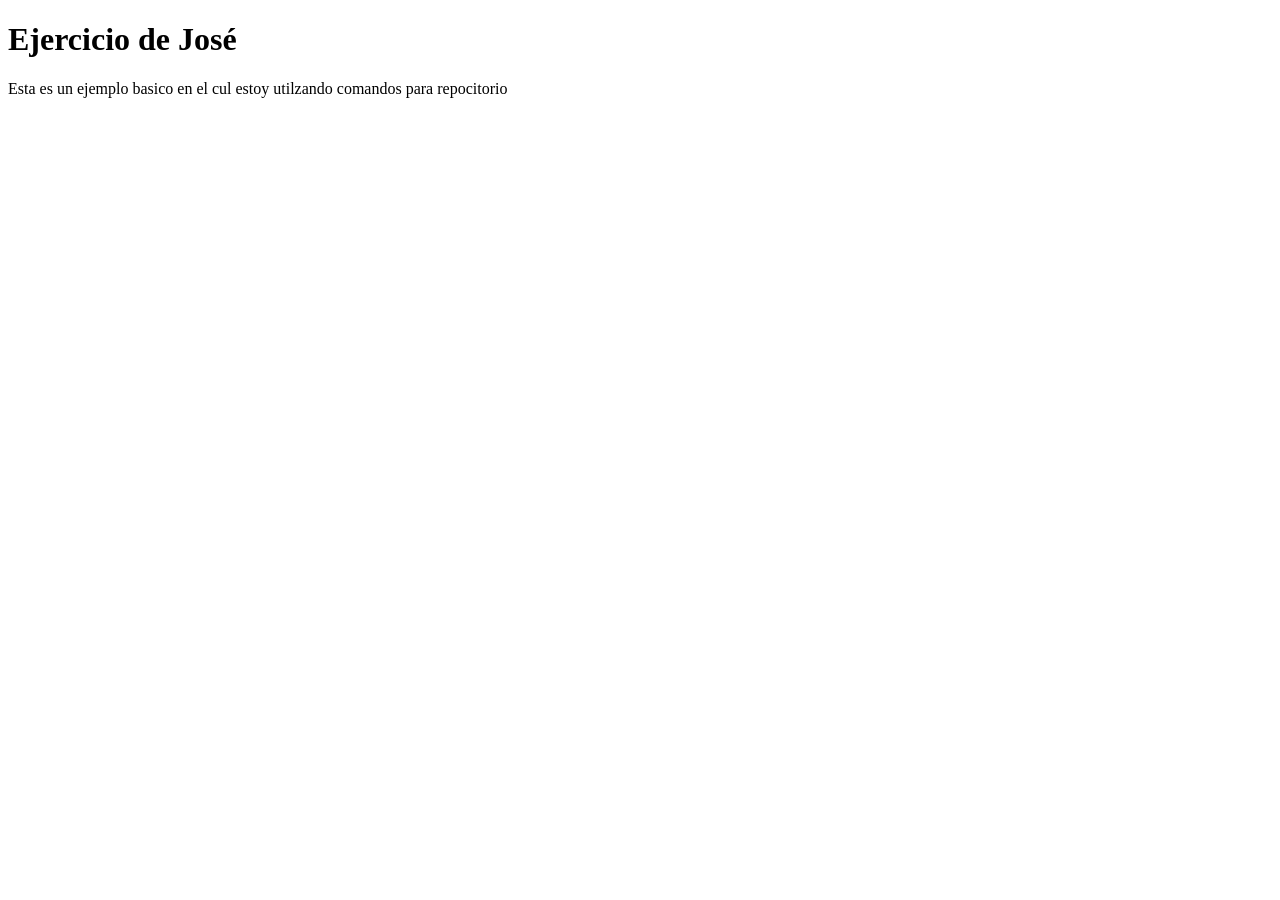
==== index.html @ 8839a713 "Mi primer repositorio del archivo index" ====
<!DOCTYPE html>
<html lang="en">
<head>
    <meta charset="UTF-8">
    <meta name="viewport" content="width=device-width, initial-scale=1.0">
    <title>Document</title>
    <h1>Ejercicio de José</h1>
</head>
<body>
    Esta es un ejemplo basico en el cul estoy utilzando comandos para repocitorio
</body>
</html>
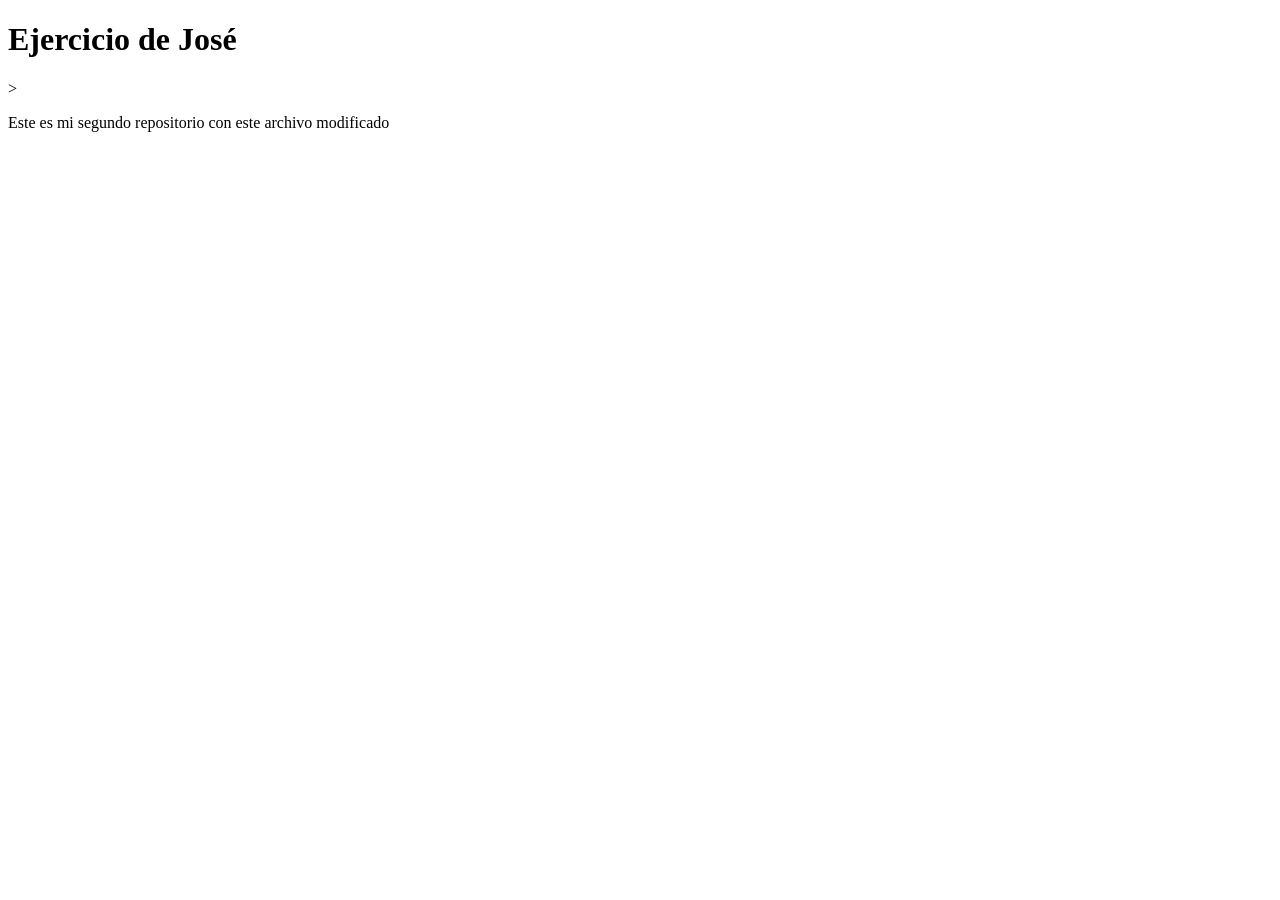
==== commit ccbb16c6: "cambio archivo index" ====
--- a/index.html
+++ b/index.html
@@ -3,10 +3,10 @@
 <head>
     <meta charset="UTF-8">
     <meta name="viewport" content="width=device-width, initial-scale=1.0">
-    <title>Document</title>
+    <title>Ejemplo página web básica</title>
     <h1>Ejercicio de José</h1>
 </head>
 <body>
-    Esta es un ejemplo basico en el cul estoy utilzando comandos para repocitorio
-</body>
+    <!--En eta parte se coloca todo lo que va a contener la página web-->>
+    <p>Este es mi segundo repositorio con este archivo modificado
 </html>
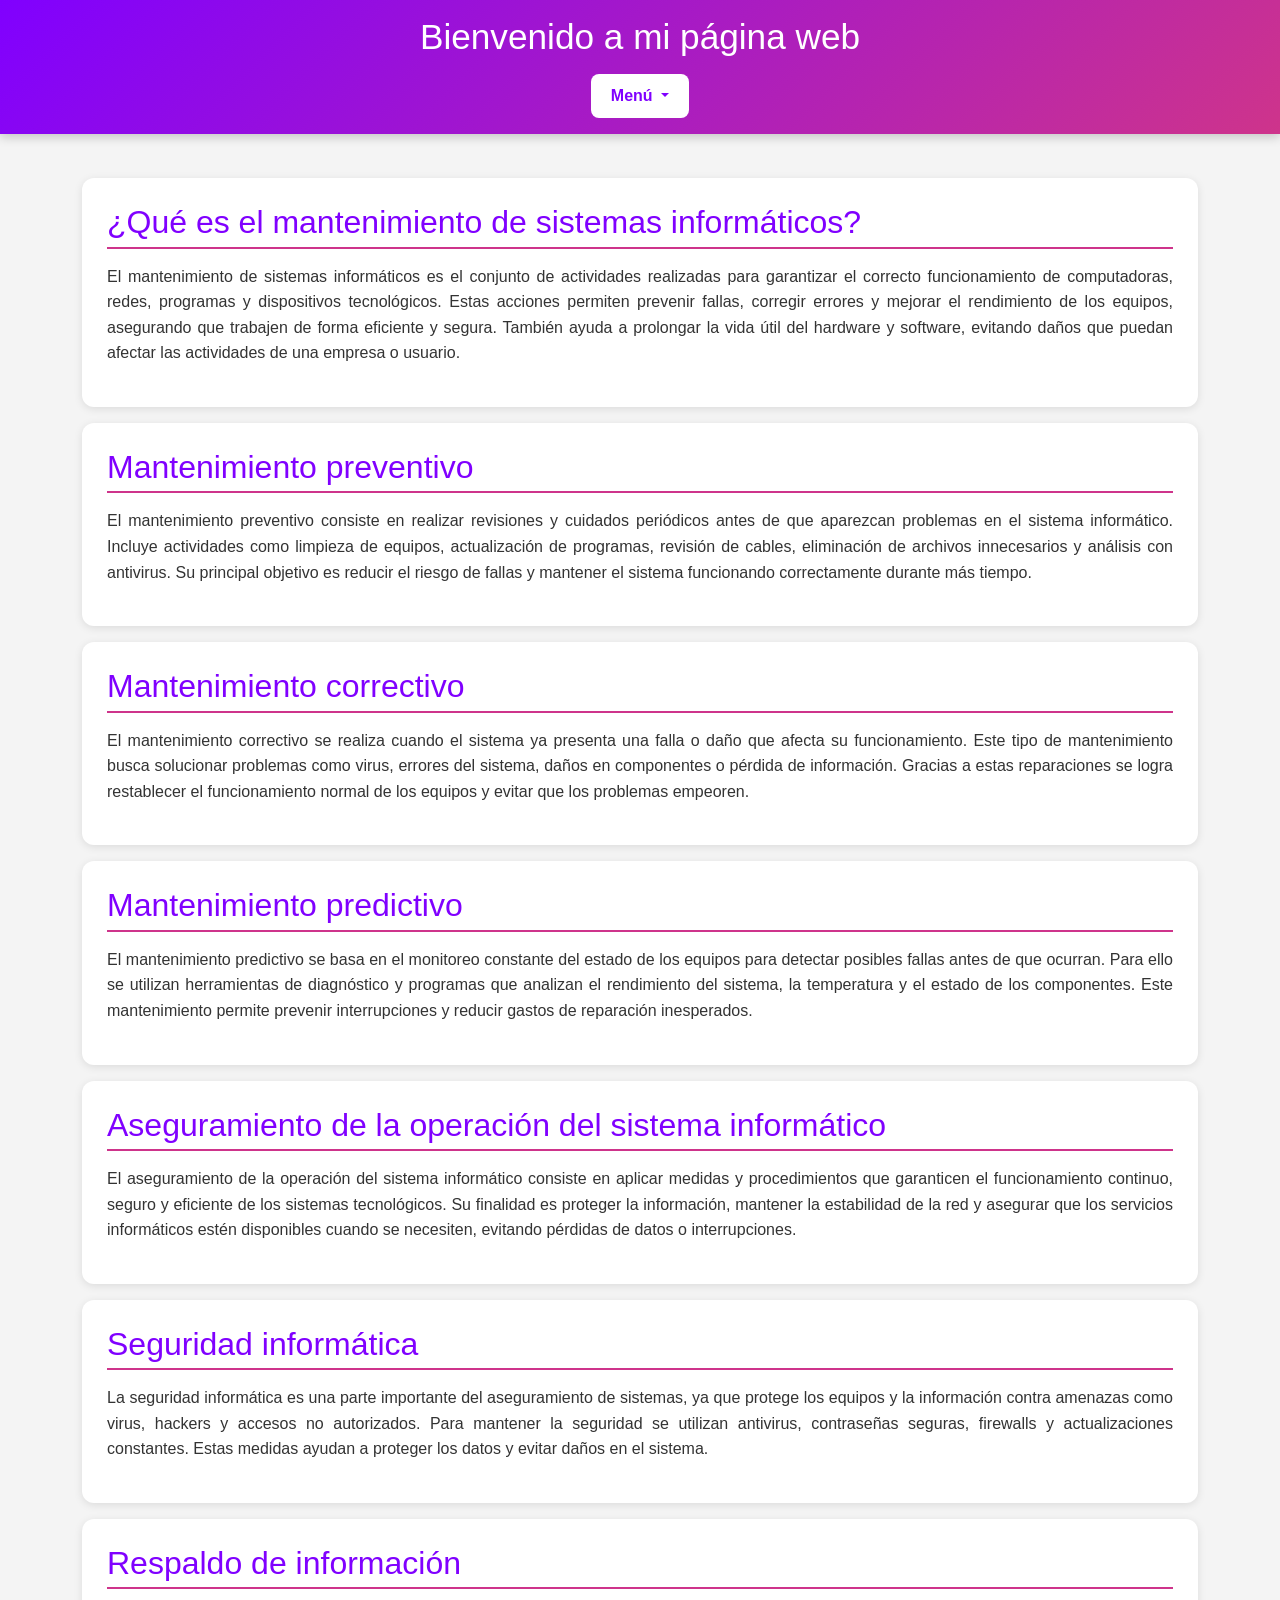
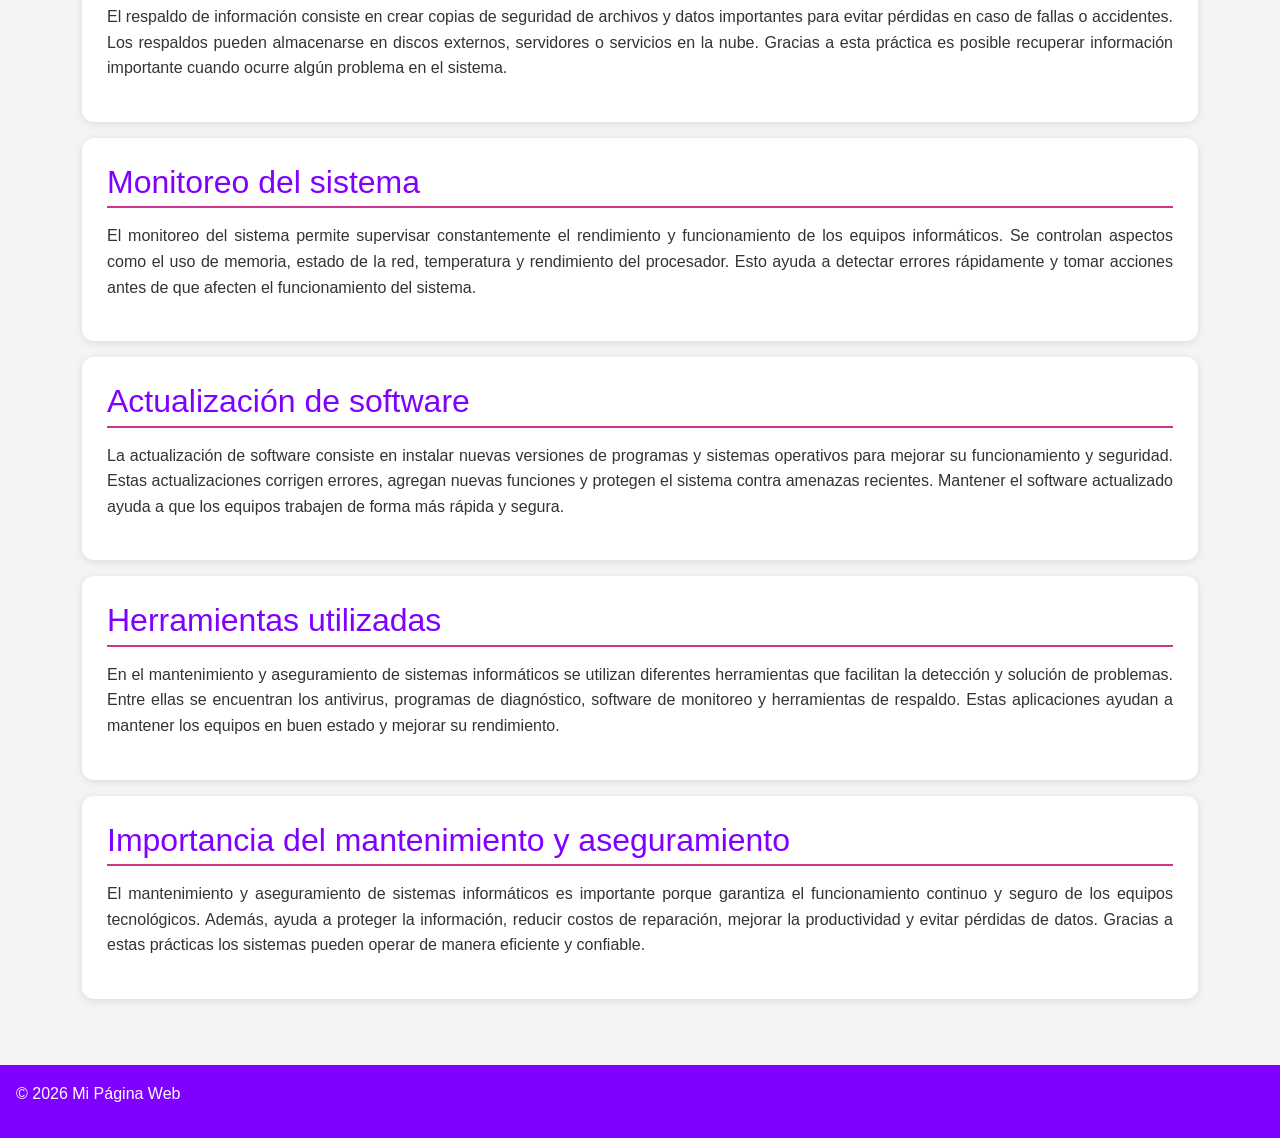
==== commit 3a048f27: "Actualizar" ====
--- a/index.html
+++ b/index.html
@@ -1,12 +1,302 @@
 <!DOCTYPE html>
-<html lang="en">
+<html lang="es">
+
+<!-- =========================
+     1. CONFIGURACIÓN (HEAD)
+========================= -->
 <head>
+
     <meta charset="UTF-8">
-    <meta name="viewport" content="width=device-width, initial-scale=1.0">
-    <title>Ejemplo página web básica</title>
-    <h1>Ejercicio de José</h1>
+
+    <meta name="viewport"
+          content="width=device-width, initial-scale=1.0">
+
+    <title>Mi Página Sencilla</title>
+
+    <!-- Bootstrap CSS -->
+    <link href="https://cdn.jsdelivr.net/npm/bootstrap@5.3.8/dist/css/bootstrap.min.css"
+          rel="stylesheet">
+
+    <!-- CSS propio -->
+    <link rel="stylesheet" href="style.css">
+
 </head>
+
+<!-- =========================
+     2. CUERPO DE LA PÁGINA
+========================= -->
 <body>
-    <!--En eta parte se coloca todo lo que va a contener la página web-->>
-    <p>Este es mi segundo repositorio con este archivo modificado
+
+    <!-- =========================
+         3. ENCABEZADO
+    ========================= -->
+    <header class="text-center p-3">
+
+        <h1>Bienvenido a mi página web</h1>
+
+        <!-- =========================
+             4. MENÚ (DROPDOWN)
+        ========================= -->
+        <div class="dropdown mt-3">
+            <button class="btn btn-secondary dropdown-toggle"
+                    type="button"
+                    data-bs-toggle="dropdown">
+                Menú
+            </button>
+
+            <ul class="dropdown-menu">
+                <li>
+                    <a class="dropdown-item" href="#que-es">
+                        ¿Qué es el mantenimiento de sistemas informáticos?
+                    </a>
+                </li>
+
+                <li>
+                    <a class="dropdown-item" href="#mantenimiento-preventivo">
+                        Mantenimiento preventivo
+                    </a>
+                </li>
+
+                <li>
+                    <a class="dropdown-item" href="#mantenimiento-correctivo">
+                        Mantenimiento correctivo
+                    </a>
+                </li>
+
+                <li>
+                    <a class="dropdown-item" href="#mantenimiento-predictivo">
+                        Mantenimiento predictivo
+                    </a>
+                </li>
+
+                <li>
+                    <a class="dropdown-item" href="#aseguramiento">
+                        Aseguramiento de la operación del sistema informático
+                    </a>
+                </li>
+
+                <li>
+                    <a class="dropdown-item" href="#seguridad">
+                        Seguridad informática
+                    </a>
+                </li>
+
+                <li>
+                    <a class="dropdown-item" href="#respaldo">
+                        Respaldo de información
+                    </a>
+                </li>
+
+                <li>
+                    <a class="dropdown-item" href="#monitoreo">
+                        Monitoreo del sistema
+                    </a>
+                </li>
+
+                <li>
+                    <a class="dropdown-item" href="#actualizacion">
+                        Actualización de software
+                    </a>
+                </li>
+
+                <li>
+                    <a class="dropdown-item" href="#herramientas">
+                        Herramientas utilizadas
+                    </a>
+                </li>
+
+                <li>
+                    <a class="dropdown-item" href="#importancia">
+                        Importancia del mantenimiento y aseguramiento
+                    </a>
+                </li>
+            </ul>
+
+        </div>
+
+    </header>
+
+    <!-- =========================
+         5. CONTENIDO PRINCIPAL
+    ========================= -->
+    <main class="container mt-4">
+
+        <!-- =========================
+             ¿QUÉ ES?
+        ========================= -->
+        <section id="que-es" class="mb-3">
+            <h2>¿Qué es el mantenimiento de sistemas informáticos?</h2>
+
+            <p>
+                El mantenimiento de sistemas informáticos es el conjunto de actividades 
+                realizadas para garantizar el correcto funcionamiento de computadoras,
+                redes, programas y dispositivos tecnológicos. Estas acciones permiten 
+                prevenir fallas, corregir errores y mejorar el rendimiento de los equipos, 
+                asegurando que trabajen de forma eficiente y segura. También ayuda a 
+                prolongar la vida útil del hardware y software, evitando daños que puedan 
+                afectar las actividades de una empresa o usuario.
+            </p>
+        </section>
+
+        <!-- =========================
+             MANTENIMIENTO PREVENTIVO
+        ========================= -->
+        <section id="mantenimiento-preventivo" class="mb-3">
+            <h2>Mantenimiento preventivo</h2>
+
+            <p>
+                El mantenimiento preventivo consiste en realizar revisiones 
+                y cuidados periódicos antes de que aparezcan problemas en el sistema informático. 
+                Incluye actividades como limpieza de equipos, actualización de programas, revisión 
+                de cables, eliminación de archivos innecesarios y análisis con antivirus. Su principal 
+                objetivo es reducir el riesgo de fallas y mantener el sistema funcionando correctamente 
+                durante más tiempo.
+            </p>
+        </section>
+
+        <!-- =========================
+             MANTENIMIENTO CORRECTIVO
+        ========================= -->
+        <section id="mantenimiento-correctivo" class="mb-3">
+            <h2>Mantenimiento correctivo</h2>
+
+            <p>
+                El mantenimiento correctivo se realiza cuando el sistema ya presenta 
+                una falla o daño que afecta su funcionamiento. Este tipo de mantenimiento busca solucionar 
+                problemas como virus, errores del sistema, daños en componentes o pérdida de información. 
+                Gracias a estas reparaciones se logra restablecer el funcionamiento normal de los equipos 
+                y evitar que los problemas empeoren.
+            </p>
+        </section>
+
+        <!-- =========================
+             MANTENIMIENTO PREDICTIVO
+        ========================= -->
+        <section id="mantenimiento-predictivo" class="mb-3">
+            <h2>Mantenimiento predictivo</h2>
+
+            <p>
+                El mantenimiento predictivo se basa en el monitoreo constante del estado 
+                de los equipos para detectar posibles fallas antes de que ocurran. Para ello se utilizan 
+                herramientas de diagnóstico y programas que analizan el rendimiento del sistema, la temperatura 
+                y el estado de los componentes. Este mantenimiento permite prevenir interrupciones y reducir 
+                gastos de reparación inesperados.
+            </p>
+        </section>
+
+        <!-- =========================
+             ASEGURAMIENTO DEL SISTEMA
+        ========================= -->
+        <section id="aseguramiento" class="mb-3">
+            <h2>Aseguramiento de la operación del sistema informático</h2>
+
+            <p>
+                El aseguramiento de la operación del sistema informático consiste en aplicar 
+                medidas y procedimientos que garanticen el funcionamiento continuo, seguro y eficiente de los 
+                sistemas tecnológicos. Su finalidad es proteger la información, mantener la estabilidad de 
+                la red y asegurar que los servicios informáticos estén disponibles cuando se necesiten, 
+                evitando pérdidas de datos o interrupciones.
+            </p>
+        </section>
+
+        <!-- =========================
+             SEGURIDAD INFORMÁTICA
+        ========================= -->
+        <section id="seguridad" class="mb-3">
+            <h2>Seguridad informática</h2>
+
+            <p>
+                La seguridad informática es una parte importante del aseguramiento de sistemas, 
+                ya que protege los equipos y la información contra amenazas como virus, hackers y accesos no 
+                autorizados. Para mantener la seguridad se utilizan antivirus, contraseñas seguras, firewalls 
+                y actualizaciones constantes. Estas medidas ayudan a proteger los datos y evitar daños en el 
+                sistema.
+            </p>
+        </section>
+
+        <!-- =========================
+             RESPALDO DE INFORMACIÓN
+        ========================= -->
+        <section id="respaldo" class="mb-3">
+            <h2>Respaldo de información</h2>
+
+            <p>
+                El respaldo de información consiste en crear copias de seguridad de archivos 
+                y datos importantes para evitar pérdidas en caso de fallas o accidentes. Los respaldos pueden 
+                almacenarse en discos externos, servidores o servicios en la nube. Gracias a esta práctica es 
+                posible recuperar información importante cuando ocurre algún problema en el sistema.
+            </p>
+        </section>
+
+        <!-- =========================
+             MONITOREO DEL SISTEMA
+        ========================= -->
+        <section id="monitoreo" class="mb-3">
+            <h2>Monitoreo del sistema</h2>
+
+            <p>
+                El monitoreo del sistema permite supervisar constantemente el rendimiento y 
+                funcionamiento de los equipos informáticos. Se controlan aspectos como el uso de memoria, 
+                estado de la red, temperatura y rendimiento del procesador. Esto ayuda a detectar errores 
+                rápidamente y tomar acciones antes de que afecten el funcionamiento del sistema.
+            </p>
+        </section>
+
+        <!-- =========================
+             ACTUALIZACIÓN DE SOFTWARE
+        ========================= -->
+        <section id="actualizacion" class="mb-3">
+            <h2>Actualización de software</h2>
+
+            <p>
+                La actualización de software consiste en instalar nuevas versiones de programas 
+                y sistemas operativos para mejorar su funcionamiento y seguridad. Estas actualizaciones corrigen 
+                errores, agregan nuevas funciones y protegen el sistema contra amenazas recientes. Mantener el 
+                software actualizado ayuda a que los equipos trabajen de forma más rápida y segura.
+            </p>
+        </section>
+
+        <!-- =========================
+             HERRAMIENTAS UTILIZADAS
+        ========================= -->
+        <section id="herramientas" class="mb-3">
+            <h2>Herramientas utilizadas</h2>
+
+            <p>
+                En el mantenimiento y aseguramiento de sistemas informáticos se utilizan diferentes 
+                herramientas que facilitan la detección y solución de problemas. Entre ellas se encuentran los antivirus, 
+                programas de diagnóstico, software de monitoreo y herramientas de respaldo. Estas aplicaciones ayudan a 
+                mantener los equipos en buen estado y mejorar su rendimiento.
+            </p>
+        </section>
+
+        <!-- =========================
+             IMPORTANCIA
+        ========================= -->
+        <section id="importancia" class="mb-3">
+            <h2>Importancia del mantenimiento y aseguramiento</h2>
+
+            <p>
+                El mantenimiento y aseguramiento de sistemas informáticos es importante porque garantiza 
+                el funcionamiento continuo y seguro de los equipos tecnológicos. Además, ayuda a proteger la información, 
+                reducir costos de reparación, mejorar la productividad y evitar pérdidas de datos. Gracias a estas prácticas 
+                los sistemas pueden operar de manera eficiente y confiable.
+            </p>
+        </section>
+
+    </main>
+
+    <!-- =========================
+         6. PIE DE PÁGINA
+    ========================= -->
+    <footer class="text-center p-3">
+        <p>&copy; 2026 Mi Página Web</p>
+    </footer>
+
+    <!-- =========================
+         7. SCRIPTS (BOOTSTRAP)
+    ========================= -->
+    <script src="https://cdn.jsdelivr.net/npm/bootstrap@5.3.8/dist/js/bootstrap.bundle.min.js"></script>
+
+</body>
 </html>
--- a/style.css
+++ b/style.css
@@ -0,0 +1,320 @@
+/* =========================
+   1. RESET GENERAL
+========================= */
+
+/* El * significa:
+   "esto se aplicará a TODA la página" */
+* {
+
+    /* margin es el espacio por fuera de las cosas
+       0 significa quitar todos los espacios */
+    margin: 0;
+
+    /* padding es el espacio por dentro
+       0 quita todos los espacios internos */
+    padding: 0;
+
+    /* box-sizing ayuda a que los tamaños
+       no se desordenen */
+    box-sizing: border-box;
+}
+
+/* =========================
+   2. ESTILOS DEL BODY
+========================= */
+
+/* body significa:
+   "todo el cuerpo de la página" */
+body {
+
+    /* font-family cambia el tipo de letra
+       Arial es la letra principal
+       sans-serif es una letra de respaldo */
+    font-family: Arial, sans-serif;
+
+    /* background-color cambia el color del fondo */
+    background-color: #f4f4f4;
+
+    /* color cambia el color del texto */
+    color: #333;
+
+    /* line-height separa las líneas del texto
+       para que sea más fácil leer */
+    line-height: 1.6;
+}
+
+/* =========================
+   3. ENCABEZADO
+========================= */
+
+/* header es la parte de arriba
+   de la página */
+header {
+
+    /* background agrega un fondo */
+
+    /* linear-gradient crea un fondo
+       con mezcla de colores */
+
+    /* 135deg indica la dirección
+       del degradado */
+
+    background: linear-gradient(135deg, #8000ff, #ce348b);
+
+    /* color cambia el texto a blanco */
+    color: white;
+
+    /* padding agrega espacio por dentro
+
+       30px = arriba y abajo
+       20px = izquierda y derecha */
+    padding: 30px 20px;
+
+    /* box-shadow agrega sombra */
+    box-shadow: 0 3px 10px rgba(0, 0, 0, 0.2);
+}
+
+/* Título principal */
+
+/* header h1 significa:
+   "el título principal del header" */
+header h1 {
+
+    /* font-size cambia el tamaño de letra */
+    font-size: 2.2rem;
+
+    /* margin-bottom agrega espacio abajo */
+    margin-bottom: 15px;
+}
+
+/* =========================
+   MENÚ FIJO
+========================= */
+
+header {
+
+    /* sticky hace que el menú
+       quede pegado arriba */
+    position: sticky;
+
+    /* top: 0 significa:
+       quedarse hasta arriba */
+    top: 0;
+
+    /* z-index hace que el menú
+       quede encima de otras cosas */
+    z-index: 1000;
+}
+
+/* =========================
+   4. BOTÓN DEL MENÚ
+========================= */
+
+/* .dropdown button significa:
+   "los botones dentro del menú" */
+.dropdown button {
+
+    /* Fondo blanco */
+    background-color: white;
+
+    /* Texto morado */
+    color: #8000ff;
+
+    /* none significa quitar el borde */
+    border: none;
+
+    /* bold pone el texto grueso */
+    font-weight: bold;
+
+    /* Espacio dentro del botón */
+    padding: 10px 20px;
+
+    /* border-radius redondea esquinas */
+    border-radius: 8px;
+
+    /* transition hace cambios suaves */
+    transition: 0.3s;
+}
+
+/* Hover significa:
+   "cuando el mouse pasa encima" */
+.dropdown button:hover {
+
+    /* Cambia el color del fondo */
+    background-color: #e6d4ff;
+
+    /* Cambia color del texto */
+    color: #5c00b3;
+}
+
+/* =========================
+   5. MENÚ DESPLEGABLE
+========================= */
+
+/* dropdown-menu es el menú
+   que se despliega */
+.dropdown-menu {
+
+    /* Esquinas redondeadas */
+    border-radius: 10px;
+
+    /* Sin borde */
+    border: none;
+
+    /* Sombra */
+    box-shadow: 0 5px 15px rgba(0,0,0,0.15);
+
+    /* Altura máxima */
+    max-height: 300px;
+
+    /* Si hay demasiado contenido
+       aparecerá scroll */
+    overflow-y: auto;
+}
+
+/* Opciones del menú */
+.dropdown-item {
+
+    /* Animación suave */
+    transition: 0.2s;
+}
+
+/* Cuando el mouse pasa encima */
+.dropdown-item:hover {
+
+    /* Fondo morado */
+    background-color: #8000ff;
+
+    /* Texto blanco */
+    color: white;
+}
+
+/* =========================
+   6. CONTENIDO PRINCIPAL
+========================= */
+
+/* main es el contenido principal */
+main {
+
+    /* Espacio arriba */
+    padding-top: 20px;
+
+    /* Espacio abajo */
+    padding-bottom: 20px;
+}
+
+/* =========================
+   7. SECCIONES
+========================= */
+
+/* section son las cajas
+   donde va la información */
+section {
+
+    /* Fondo blanco */
+    background-color: white;
+
+    /* Espacio interno */
+    padding: 25px;
+
+    /* Esquinas redondeadas */
+    border-radius: 12px;
+
+    /* Espacio entre secciones */
+    margin-bottom: 20px;
+
+    /* Sombra */
+    box-shadow: 0 2px 8px rgba(0,0,0,0.1);
+
+    /* Movimiento suave */
+    transition: transform 0.2s;
+}
+
+/* Efecto al pasar el mouse */
+section:hover {
+
+    /* Mueve la caja un poco arriba */
+    transform: translateY(-3px);
+}
+
+/* =========================
+   8. TÍTULOS
+========================= */
+
+/* h2 son subtítulos */
+h2 {
+
+    /* Texto morado */
+    color: #8000ff;
+
+    /* Espacio abajo */
+    margin-bottom: 15px;
+
+    /* Línea debajo del título */
+    border-bottom: 2px solid #ce348b;
+
+    /* Espacio debajo del texto */
+    padding-bottom: 5px;
+}
+
+/* =========================
+   9. PÁRRAFOS
+========================= */
+
+/* p significa párrafo */
+p {
+
+    /* justify acomoda el texto
+       parejo en ambos lados */
+    text-align: justify;
+
+    /* Tamaño del texto */
+    font-size: 1rem;
+}
+
+/* =========================
+   10. PIE DE PÁGINA
+========================= */
+
+/* footer es la parte de abajo */
+footer {
+
+    /* Fondo morado */
+    background-color: #8000ff;
+
+    /* Texto blanco */
+    color: white;
+
+    /* Espacio arriba */
+    margin-top: 30px;
+
+    /* Texto un poco más pequeño */
+    font-size: 0.9rem;
+}
+
+/* =========================
+   11. RESPONSIVE (CELULAR)
+========================= */
+
+/* @media sirve para adaptar
+   la página a celulares */
+@media (max-width: 768px) {
+
+    /* El título se hace más pequeño */
+    header h1 {
+
+        font-size: 1.5rem;
+    }
+
+    /* Menos espacio en secciones */
+    section {
+
+        padding: 18px;
+    }
+
+    /* El botón ocupa todo el ancho */
+    .dropdown button {
+
+        width: 100%;
+    }
+}
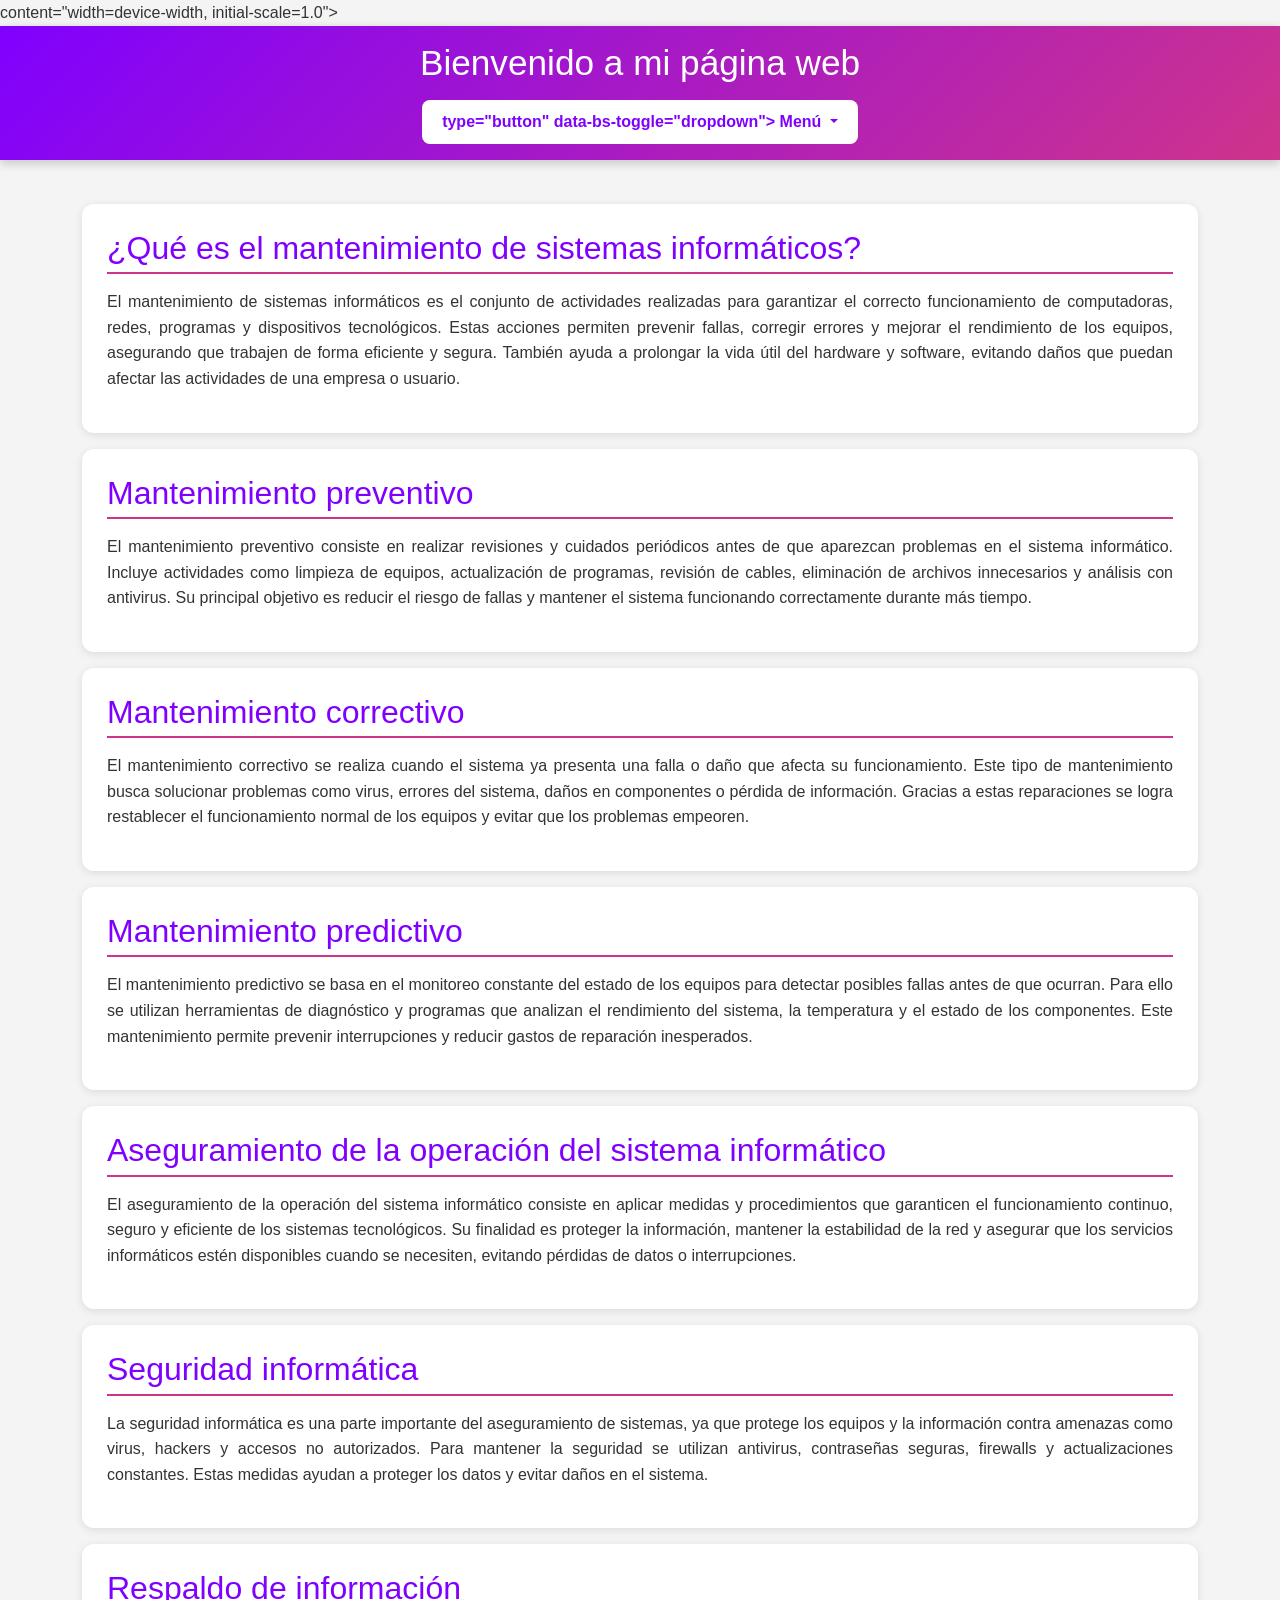
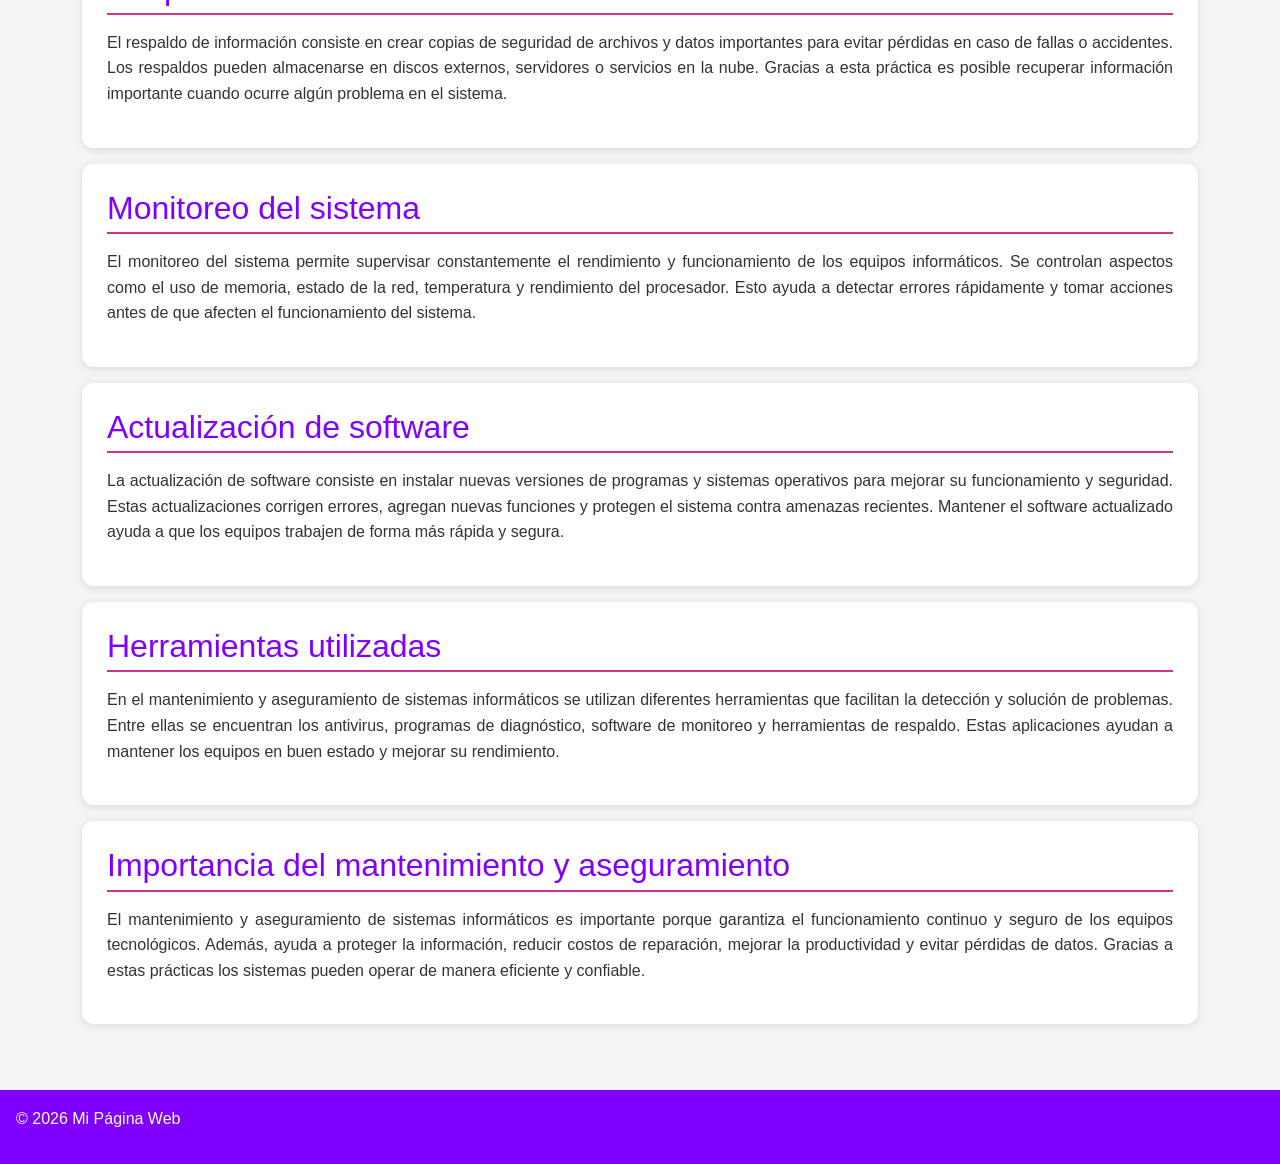
==== commit ad51132d: "Tercer intento" ====
--- a/index.html
+++ b/index.html
@@ -1,132 +1,253 @@
+<!-- <!DOCTYPE html> le dice al navegador
+     que este archivo es una página HTML -->
 <!DOCTYPE html>
+
+<!-- html es el inicio de toda la página -->
+
+<!-- lang="es" significa que el idioma
+     de la página es español -->
 <html lang="es">
 
 <!-- =========================
      1. CONFIGURACIÓN (HEAD)
 ========================= -->
+
+<!-- head contiene configuraciones
+     invisibles de la página -->
 <head>
 
+    <!-- meta sirve para dar información
+         importante al navegador -->
     <meta charset="UTF-8">
 
+    <!-- charset="UTF-8" permite usar:
+         tildes, ñ y símbolos especiales -->
+
+    <!-- viewport ayuda a que la página
+         se adapte a celulares -->
     <meta name="viewport"
+
+          <!-- width=device-width hace que
+               la página use el ancho del dispositivo -->
+
+          <!-- initial-scale=1.0 controla
+               el tamaño inicial -->
           content="width=device-width, initial-scale=1.0">
 
+    <!-- title es el nombre que aparece
+         en la pestaña del navegador -->
     <title>Mi Página Sencilla</title>
 
     <!-- Bootstrap CSS -->
+
+    <!-- link conecta archivos externos -->
+
+    <!-- href contiene el enlace del archivo -->
+
+    <!-- rel="stylesheet" significa
+         que el archivo es de estilos CSS -->
+
+    <!-- Bootstrap es una librería
+         que ayuda a crear páginas bonitas -->
     <link href="https://cdn.jsdelivr.net/npm/bootstrap@5.3.8/dist/css/bootstrap.min.css"
           rel="stylesheet">
 
     <!-- CSS propio -->
+
+    <!-- Este link conecta tu archivo CSS
+         llamado style.css -->
     <link rel="stylesheet" href="style.css">
 
+<!-- Fin del head -->
 </head>
 
 <!-- =========================
      2. CUERPO DE LA PÁGINA
 ========================= -->
+
+<!-- body contiene TODO lo visible
+     de la página -->
 <body>
 
     <!-- =========================
          3. ENCABEZADO
     ========================= -->
+
+    <!-- header es la parte de arriba
+         de la página -->
     <header class="text-center p-3">
 
+        <!-- class agrega estilos -->
+
+        <!-- text-center centra el texto -->
+
+        <!-- p-3 agrega espacio interno -->
+
+        <!-- h1 es el título principal -->
         <h1>Bienvenido a mi página web</h1>
 
         <!-- =========================
              4. MENÚ (DROPDOWN)
         ========================= -->
+
+        <!-- div sirve para crear cajas
+             o dividir contenido -->
         <div class="dropdown mt-3">
+
+            <!-- dropdown crea un menú desplegable -->
+
+            <!-- mt-3 agrega espacio arriba -->
+
+            <!-- button crea un botón -->
             <button class="btn btn-secondary dropdown-toggle"
+
+                    <!-- btn crea estilo de botón -->
+
+                    <!-- btn-secondary agrega color -->
+
+                    <!-- dropdown-toggle activa
+                         el menú desplegable -->
                     type="button"
+
+                    <!-- type="button" indica
+                         que es un botón -->
+
+                    <!-- data-bs-toggle="dropdown"
+                         activa el menú desplegable
+                         de Bootstrap -->
                     data-bs-toggle="dropdown">
+
+                <!-- Texto visible del botón -->
                 Menú
             </button>
 
+            <!-- ul significa lista -->
             <ul class="dropdown-menu">
-                <li>
+
+                <!-- li significa elemento
+                     de la lista -->
+                <li>
+
+                    <!-- a crea enlaces -->
+
+                    <!-- dropdown-item da estilo
+                         a cada opción -->
+
+                    <!-- href="#que-es"
+                         lleva a la sección
+                         llamada que-es -->
                     <a class="dropdown-item" href="#que-es">
+
                         ¿Qué es el mantenimiento de sistemas informáticos?
                     </a>
                 </li>
 
                 <li>
                     <a class="dropdown-item" href="#mantenimiento-preventivo">
+
                         Mantenimiento preventivo
                     </a>
                 </li>
 
                 <li>
                     <a class="dropdown-item" href="#mantenimiento-correctivo">
+
                         Mantenimiento correctivo
                     </a>
                 </li>
 
                 <li>
                     <a class="dropdown-item" href="#mantenimiento-predictivo">
+
                         Mantenimiento predictivo
                     </a>
                 </li>
 
                 <li>
                     <a class="dropdown-item" href="#aseguramiento">
+
                         Aseguramiento de la operación del sistema informático
                     </a>
                 </li>
 
                 <li>
                     <a class="dropdown-item" href="#seguridad">
+
                         Seguridad informática
                     </a>
                 </li>
 
                 <li>
                     <a class="dropdown-item" href="#respaldo">
+
                         Respaldo de información
                     </a>
                 </li>
 
                 <li>
                     <a class="dropdown-item" href="#monitoreo">
+
                         Monitoreo del sistema
                     </a>
                 </li>
 
                 <li>
                     <a class="dropdown-item" href="#actualizacion">
+
                         Actualización de software
                     </a>
                 </li>
 
                 <li>
                     <a class="dropdown-item" href="#herramientas">
+
                         Herramientas utilizadas
                     </a>
                 </li>
 
                 <li>
                     <a class="dropdown-item" href="#importancia">
+
                         Importancia del mantenimiento y aseguramiento
                     </a>
                 </li>
+
+            <!-- Fin de la lista -->
             </ul>
 
+        <!-- Fin del menú -->
         </div>
 
+    <!-- Fin del encabezado -->
     </header>
 
     <!-- =========================
          5. CONTENIDO PRINCIPAL
     ========================= -->
+
+    <!-- main representa el contenido principal -->
     <main class="container mt-4">
 
+        <!-- container centra el contenido -->
+
+        <!-- mt-4 agrega espacio arriba -->
+
         <!-- =========================
              ¿QUÉ ES?
         ========================= -->
+
+        <!-- section crea una sección -->
+
+        <!-- id sirve como identificador -->
+
+        <!-- class="mb-3"
+             agrega espacio abajo -->
         <section id="que-es" class="mb-3">
+
+            <!-- h2 es un subtítulo -->
             <h2>¿Qué es el mantenimiento de sistemas informáticos?</h2>
 
+            <!-- p significa párrafo -->
             <p>
                 El mantenimiento de sistemas informáticos es el conjunto de actividades 
                 realizadas para garantizar el correcto funcionamiento de computadoras,
@@ -141,7 +262,13 @@
         <!-- =========================
              MANTENIMIENTO PREVENTIVO
         ========================= -->
+
         <section id="mantenimiento-preventivo" class="mb-3">
+
+            <!-- id identifica esta sección -->
+
+            <!-- mb-3 agrega espacio abajo -->
+
             <h2>Mantenimiento preventivo</h2>
 
             <p>
@@ -157,7 +284,9 @@
         <!-- =========================
              MANTENIMIENTO CORRECTIVO
         ========================= -->
+
         <section id="mantenimiento-correctivo" class="mb-3">
+
             <h2>Mantenimiento correctivo</h2>
 
             <p>
@@ -172,7 +301,9 @@
         <!-- =========================
              MANTENIMIENTO PREDICTIVO
         ========================= -->
+
         <section id="mantenimiento-predictivo" class="mb-3">
+
             <h2>Mantenimiento predictivo</h2>
 
             <p>
@@ -187,7 +318,9 @@
         <!-- =========================
              ASEGURAMIENTO DEL SISTEMA
         ========================= -->
+
         <section id="aseguramiento" class="mb-3">
+
             <h2>Aseguramiento de la operación del sistema informático</h2>
 
             <p>
@@ -202,7 +335,9 @@
         <!-- =========================
              SEGURIDAD INFORMÁTICA
         ========================= -->
+
         <section id="seguridad" class="mb-3">
+
             <h2>Seguridad informática</h2>
 
             <p>
@@ -217,7 +352,9 @@
         <!-- =========================
              RESPALDO DE INFORMACIÓN
         ========================= -->
+
         <section id="respaldo" class="mb-3">
+
             <h2>Respaldo de información</h2>
 
             <p>
@@ -231,7 +368,9 @@
         <!-- =========================
              MONITOREO DEL SISTEMA
         ========================= -->
+
         <section id="monitoreo" class="mb-3">
+
             <h2>Monitoreo del sistema</h2>
 
             <p>
@@ -245,7 +384,9 @@
         <!-- =========================
              ACTUALIZACIÓN DE SOFTWARE
         ========================= -->
+
         <section id="actualizacion" class="mb-3">
+
             <h2>Actualización de software</h2>
 
             <p>
@@ -259,7 +400,9 @@
         <!-- =========================
              HERRAMIENTAS UTILIZADAS
         ========================= -->
+
         <section id="herramientas" class="mb-3">
+
             <h2>Herramientas utilizadas</h2>
 
             <p>
@@ -273,7 +416,9 @@
         <!-- =========================
              IMPORTANCIA
         ========================= -->
+
         <section id="importancia" class="mb-3">
+
             <h2>Importancia del mantenimiento y aseguramiento</h2>
 
             <p>
@@ -284,19 +429,36 @@
             </p>
         </section>
 
+    <!-- Fin del contenido principal -->
     </main>
 
     <!-- =========================
          6. PIE DE PÁGINA
     ========================= -->
+
+    <!-- footer es la parte de abajo -->
     <footer class="text-center p-3">
-        <p>&copy; 2026 Mi Página Web</p>
+
+        <p>
+
+            <!-- &copy; crea el símbolo © -->
+            &copy; 2026 Mi Página Web
+
+        </p>
     </footer>
 
     <!-- =========================
          7. SCRIPTS (BOOTSTRAP)
     ========================= -->
+
+    <!-- script conecta JavaScript -->
+
+    <!-- Este script hace funcionar
+         el menú desplegable -->
     <script src="https://cdn.jsdelivr.net/npm/bootstrap@5.3.8/dist/js/bootstrap.bundle.min.js"></script>
 
+<!-- Fin del body -->
 </body>
+
+<!-- Fin del documento HTML -->
 </html>
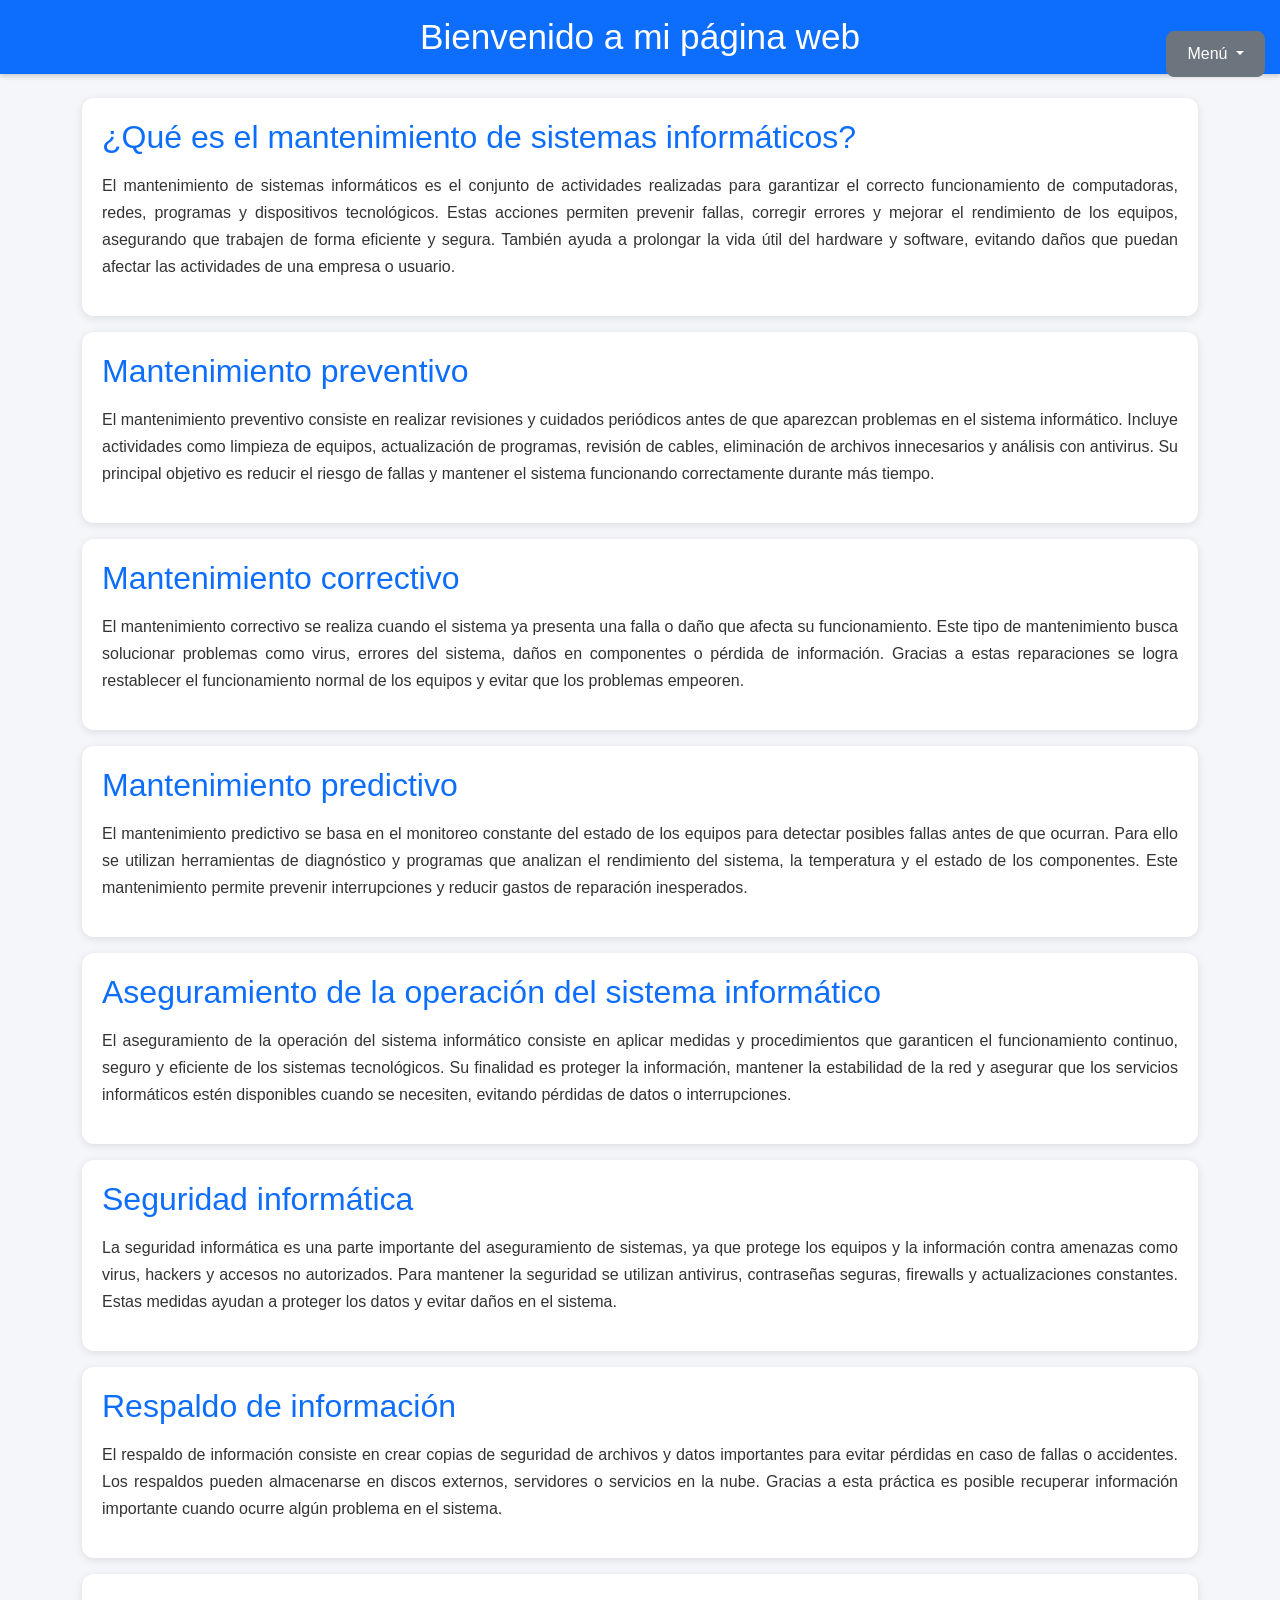
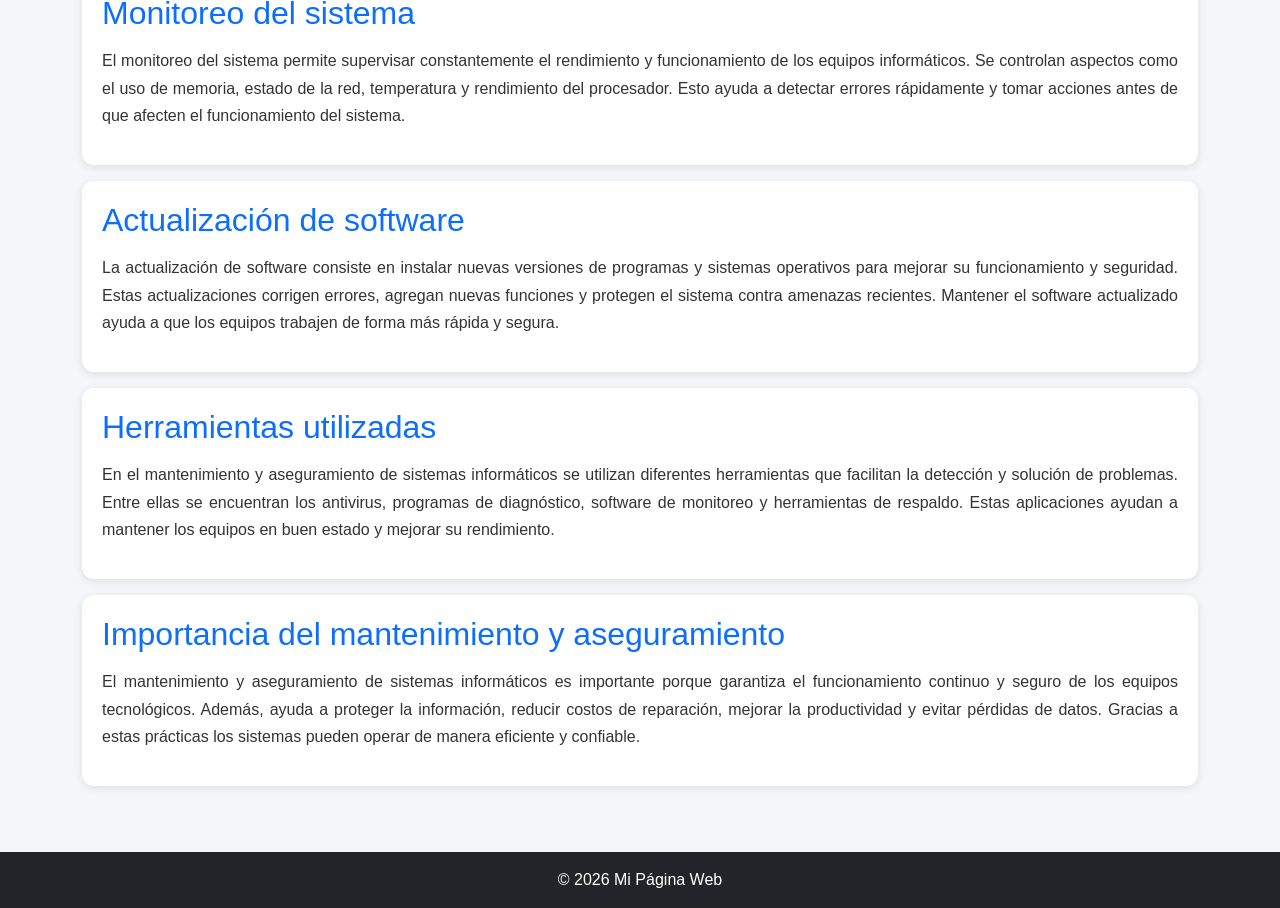
==== commit a8912550: "Cuarto intento" ====
--- a/index.html
+++ b/index.html
@@ -26,13 +26,13 @@
     <!-- viewport ayuda a que la página
          se adapte a celulares -->
     <meta name="viewport"
-
-          <!-- width=device-width hace que
-               la página use el ancho del dispositivo -->
-
-          <!-- initial-scale=1.0 controla
-               el tamaño inicial -->
           content="width=device-width, initial-scale=1.0">
+
+    <!-- width=device-width hace que 
+         la página use el ancho del dispositivo -->
+
+    <!-- initial-scale=1.0 controla
+         el tamaño inicial -->
 
     <!-- title es el nombre que aparece
          en la pestaña del navegador -->
@@ -100,22 +100,22 @@
 
             <!-- button crea un botón -->
             <button class="btn btn-secondary dropdown-toggle"
-
-                    <!-- btn crea estilo de botón -->
-
-                    <!-- btn-secondary agrega color -->
-
-                    <!-- dropdown-toggle activa
-                         el menú desplegable -->
                     type="button"
-
-                    <!-- type="button" indica
-                         que es un botón -->
-
-                    <!-- data-bs-toggle="dropdown"
-                         activa el menú desplegable
-                         de Bootstrap -->
                     data-bs-toggle="dropdown">
+
+                <!-- btn crea estilo de botón -->
+
+                <!-- btn-secondary agrega color -->
+
+                <!-- dropdown-toggle activa
+                     el menú desplegable -->
+
+                <!-- type="button" indica
+                     que es un botón -->
+
+                <!-- data-bs-toggle="dropdown"
+                     activa el menú desplegable
+                     de Bootstrap -->
 
                 <!-- Texto visible del botón -->
                 Menú
--- a/style.css
+++ b/style.css
@@ -1,320 +1,131 @@
 /* =========================
-   1. RESET GENERAL
+   1. ESTILOS GENERALES
 ========================= */
 
-/* El * significa:
-   "esto se aplicará a TODA la página" */
-* {
-
-    /* margin es el espacio por fuera de las cosas
-       0 significa quitar todos los espacios */
+body{
+    background-color: #f4f6f9;
+    font-family: Arial, sans-serif;
+    color: #333;
     margin: 0;
-
-    /* padding es el espacio por dentro
-       0 quita todos los espacios internos */
     padding: 0;
-
-    /* box-sizing ayuda a que los tamaños
-       no se desordenen */
-    box-sizing: border-box;
 }
 
 /* =========================
-   2. ESTILOS DEL BODY
+   2. ENCABEZADO
 ========================= */
 
-/* body significa:
-   "todo el cuerpo de la página" */
-body {
+header{
+    background-color: #0d6efd;
+    color: white;
+    box-shadow: 0px 2px 5px rgba(0,0,0,0.2);
+}
 
-    /* font-family cambia el tipo de letra
-       Arial es la letra principal
-       sans-serif es una letra de respaldo */
-    font-family: Arial, sans-serif;
-
-    /* background-color cambia el color del fondo */
-    background-color: #f4f4f4;
-
-    /* color cambia el color del texto */
-    color: #333;
-
-    /* line-height separa las líneas del texto
-       para que sea más fácil leer */
-    line-height: 1.6;
+header h1{
+    font-size: 2.2rem;
+    margin: 0;
 }
 
 /* =========================
-   3. ENCABEZADO
+   3. MENÚ FIJO
 ========================= */
 
-/* header es la parte de arriba
-   de la página */
-header {
-
-    /* background agrega un fondo */
-
-    /* linear-gradient crea un fondo
-       con mezcla de colores */
-
-    /* 135deg indica la dirección
-       del degradado */
-
-    background: linear-gradient(135deg, #8000ff, #ce348b);
-
-    /* color cambia el texto a blanco */
-    color: white;
-
-    /* padding agrega espacio por dentro
-
-       30px = arriba y abajo
-       20px = izquierda y derecha */
-    padding: 30px 20px;
-
-    /* box-shadow agrega sombra */
-    box-shadow: 0 3px 10px rgba(0, 0, 0, 0.2);
-}
-
-/* Título principal */
-
-/* header h1 significa:
-   "el título principal del header" */
-header h1 {
-
-    /* font-size cambia el tamaño de letra */
-    font-size: 2.2rem;
-
-    /* margin-bottom agrega espacio abajo */
-    margin-bottom: 15px;
-}
-
-/* =========================
-   MENÚ FIJO
-========================= */
-
-header {
-
-    /* sticky hace que el menú
-       quede pegado arriba */
-    position: sticky;
-
-    /* top: 0 significa:
-       quedarse hasta arriba */
-    top: 0;
-
-    /* z-index hace que el menú
-       quede encima de otras cosas */
+/* este div seguirá la página */
+.dropdown{
+    position: fixed;
+    top: 15px;
+    right: 15px;
     z-index: 1000;
 }
 
-/* =========================
-   4. BOTÓN DEL MENÚ
-========================= */
-
-/* .dropdown button significa:
-   "los botones dentro del menú" */
-.dropdown button {
-
-    /* Fondo blanco */
-    background-color: white;
-
-    /* Texto morado */
-    color: #8000ff;
-
-    /* none significa quitar el borde */
-    border: none;
-
-    /* bold pone el texto grueso */
-    font-weight: bold;
-
-    /* Espacio dentro del botón */
+/* botón del menú */
+.dropdown .btn{
     padding: 10px 20px;
-
-    /* border-radius redondea esquinas */
+    font-size: 1rem;
     border-radius: 8px;
-
-    /* transition hace cambios suaves */
-    transition: 0.3s;
 }
 
-/* Hover significa:
-   "cuando el mouse pasa encima" */
-.dropdown button:hover {
-
-    /* Cambia el color del fondo */
-    background-color: #e6d4ff;
-
-    /* Cambia color del texto */
-    color: #5c00b3;
+/* menú desplegable */
+.dropdown-menu{
+    border-radius: 10px;
+    border: none;
+    box-shadow: 0px 4px 10px rgba(0,0,0,0.15);
 }
 
-/* =========================
-   5. MENÚ DESPLEGABLE
-========================= */
-
-/* dropdown-menu es el menú
-   que se despliega */
-.dropdown-menu {
-
-    /* Esquinas redondeadas */
-    border-radius: 10px;
-
-    /* Sin borde */
-    border: none;
-
-    /* Sombra */
-    box-shadow: 0 5px 15px rgba(0,0,0,0.15);
-
-    /* Altura máxima */
-    max-height: 300px;
-
-    /* Si hay demasiado contenido
-       aparecerá scroll */
-    overflow-y: auto;
+/* opciones */
+.dropdown-item{
+    transition: background-color 0.3s;
 }
 
-/* Opciones del menú */
-.dropdown-item {
-
-    /* Animación suave */
-    transition: 0.2s;
-}
-
-/* Cuando el mouse pasa encima */
-.dropdown-item:hover {
-
-    /* Fondo morado */
-    background-color: #8000ff;
-
-    /* Texto blanco */
+/* efecto hover */
+.dropdown-item:hover{
+    background-color: #0d6efd;
     color: white;
 }
 
 /* =========================
-   6. CONTENIDO PRINCIPAL
+   4. CONTENIDO PRINCIPAL
 ========================= */
 
-/* main es el contenido principal */
-main {
+main{
+    padding-bottom: 30px;
+}
 
-    /* Espacio arriba */
-    padding-top: 20px;
+section{
+    background-color: white;
+    padding: 20px;
+    border-radius: 12px;
+    margin-bottom: 20px;
+    box-shadow: 0px 2px 8px rgba(0,0,0,0.1);
+}
 
-    /* Espacio abajo */
-    padding-bottom: 20px;
+section h2{
+    color: #0d6efd;
+    margin-bottom: 15px;
+}
+
+section p{
+    text-align: justify;
+    line-height: 1.7;
 }
 
 /* =========================
-   7. SECCIONES
+   5. PIE DE PÁGINA
 ========================= */
 
-/* section son las cajas
-   donde va la información */
-section {
-
-    /* Fondo blanco */
-    background-color: white;
-
-    /* Espacio interno */
-    padding: 25px;
-
-    /* Esquinas redondeadas */
-    border-radius: 12px;
-
-    /* Espacio entre secciones */
-    margin-bottom: 20px;
-
-    /* Sombra */
-    box-shadow: 0 2px 8px rgba(0,0,0,0.1);
-
-    /* Movimiento suave */
-    transition: transform 0.2s;
+footer{
+    background-color: #212529;
+    color: white;
+    margin-top: 20px;
 }
 
-/* Efecto al pasar el mouse */
-section:hover {
-
-    /* Mueve la caja un poco arriba */
-    transform: translateY(-3px);
+footer p{
+    margin: 0;
 }
 
 /* =========================
-   8. TÍTULOS
+   6. RESPONSIVE
 ========================= */
 
-/* h2 son subtítulos */
-h2 {
+@media (max-width: 768px){
 
-    /* Texto morado */
-    color: #8000ff;
-
-    /* Espacio abajo */
-    margin-bottom: 15px;
-
-    /* Línea debajo del título */
-    border-bottom: 2px solid #ce348b;
-
-    /* Espacio debajo del texto */
-    padding-bottom: 5px;
-}
-
-/* =========================
-   9. PÁRRAFOS
-========================= */
-
-/* p significa párrafo */
-p {
-
-    /* justify acomoda el texto
-       parejo en ambos lados */
-    text-align: justify;
-
-    /* Tamaño del texto */
-    font-size: 1rem;
-}
-
-/* =========================
-   10. PIE DE PÁGINA
-========================= */
-
-/* footer es la parte de abajo */
-footer {
-
-    /* Fondo morado */
-    background-color: #8000ff;
-
-    /* Texto blanco */
-    color: white;
-
-    /* Espacio arriba */
-    margin-top: 30px;
-
-    /* Texto un poco más pequeño */
-    font-size: 0.9rem;
-}
-
-/* =========================
-   11. RESPONSIVE (CELULAR)
-========================= */
-
-/* @media sirve para adaptar
-   la página a celulares */
-@media (max-width: 768px) {
-
-    /* El título se hace más pequeño */
-    header h1 {
-
-        font-size: 1.5rem;
+    header h1{
+        font-size: 1.6rem;
     }
 
-    /* Menos espacio en secciones */
-    section {
-
-        padding: 18px;
+    section{
+        padding: 15px;
     }
 
-    /* El botón ocupa todo el ancho */
-    .dropdown button {
+    section h2{
+        font-size: 1.3rem;
+    }
 
-        width: 100%;
+    section p{
+        font-size: 0.95rem;
+    }
+
+    .dropdown{
+        top: 10px;
+        right: 10px;
     }
 }
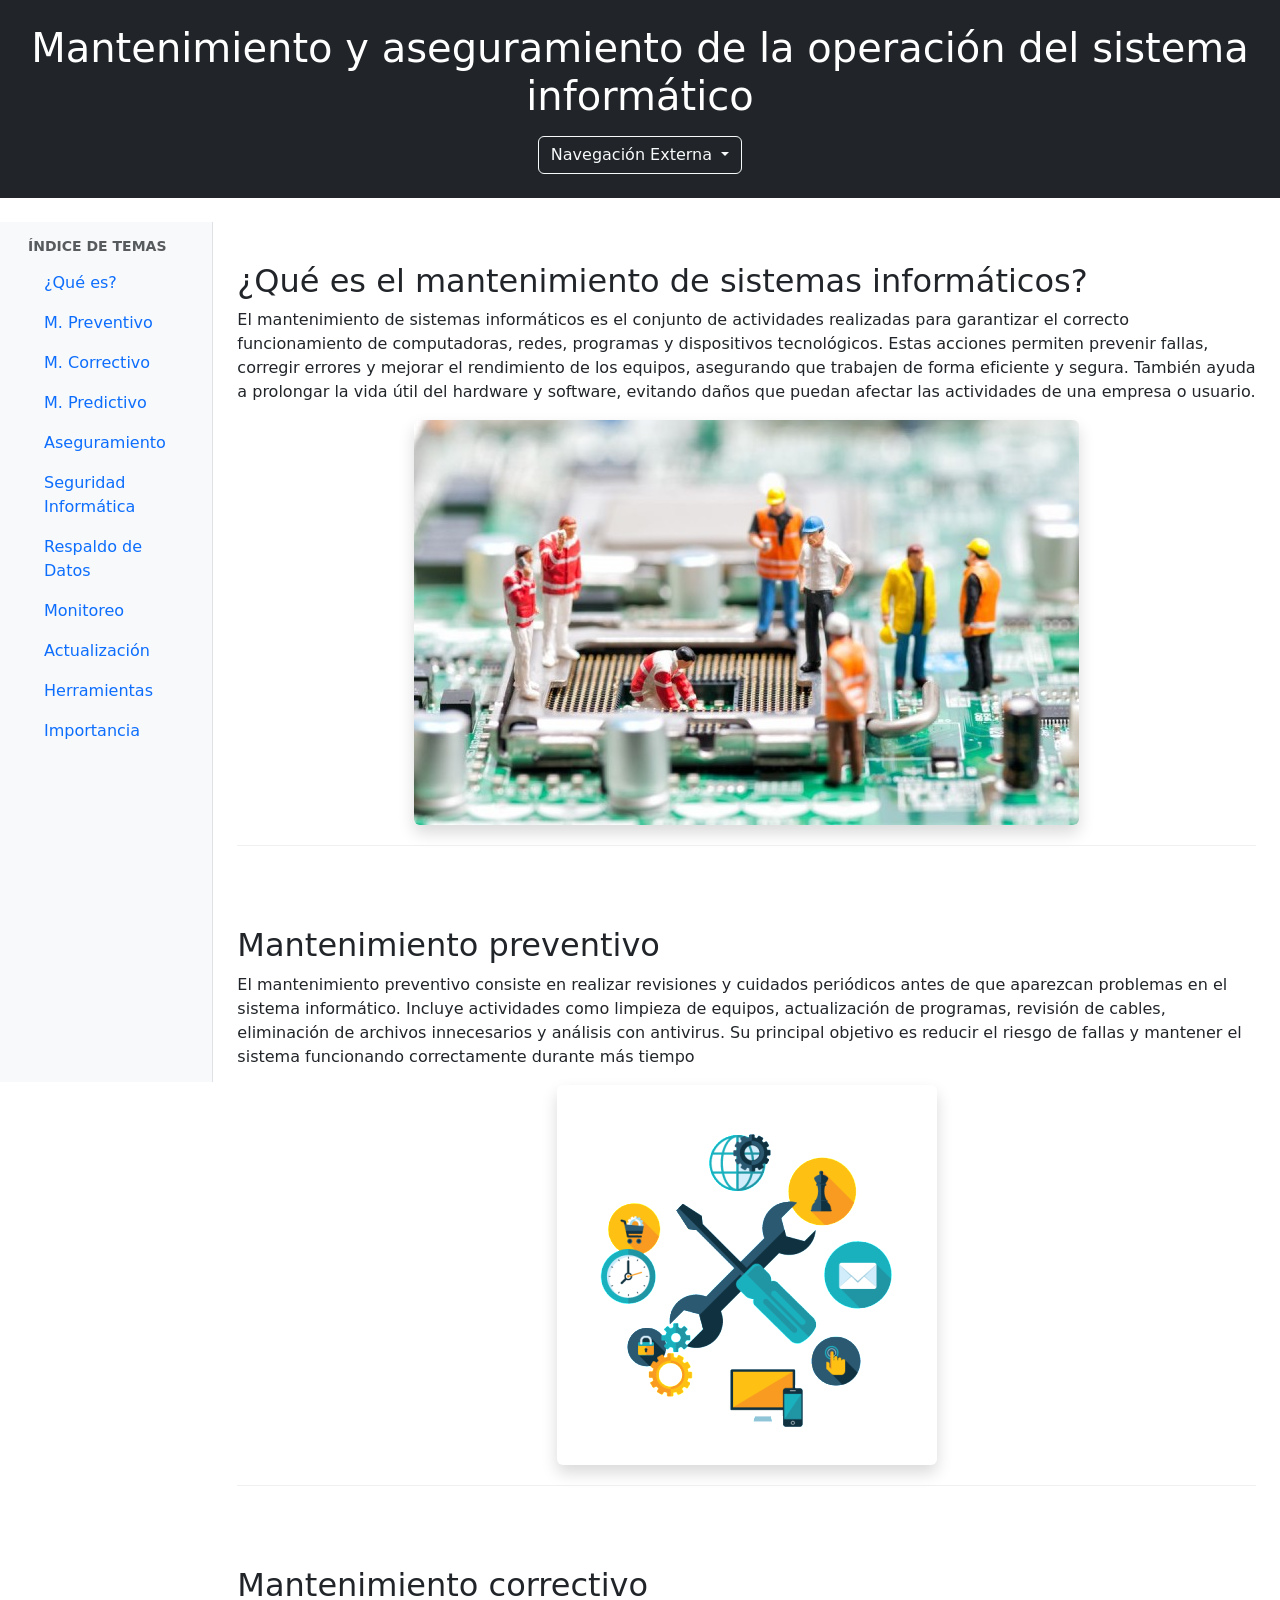
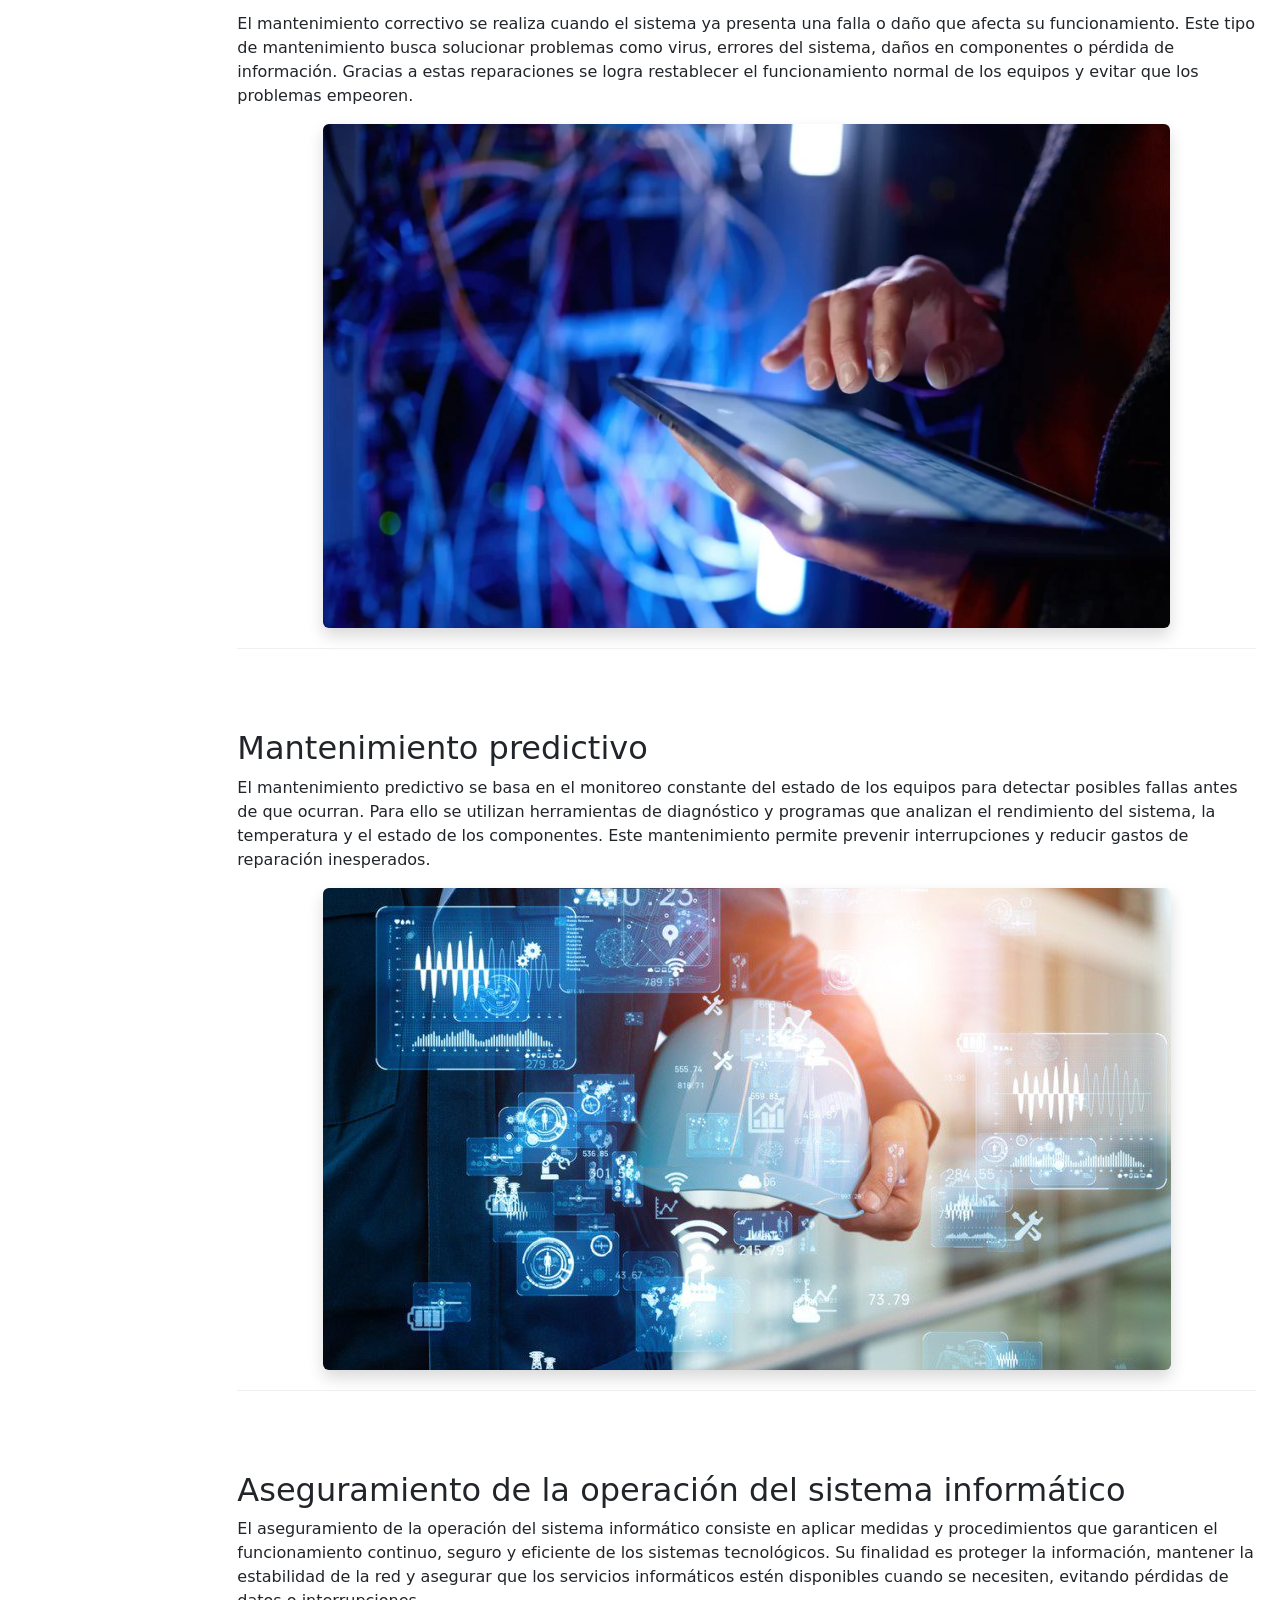
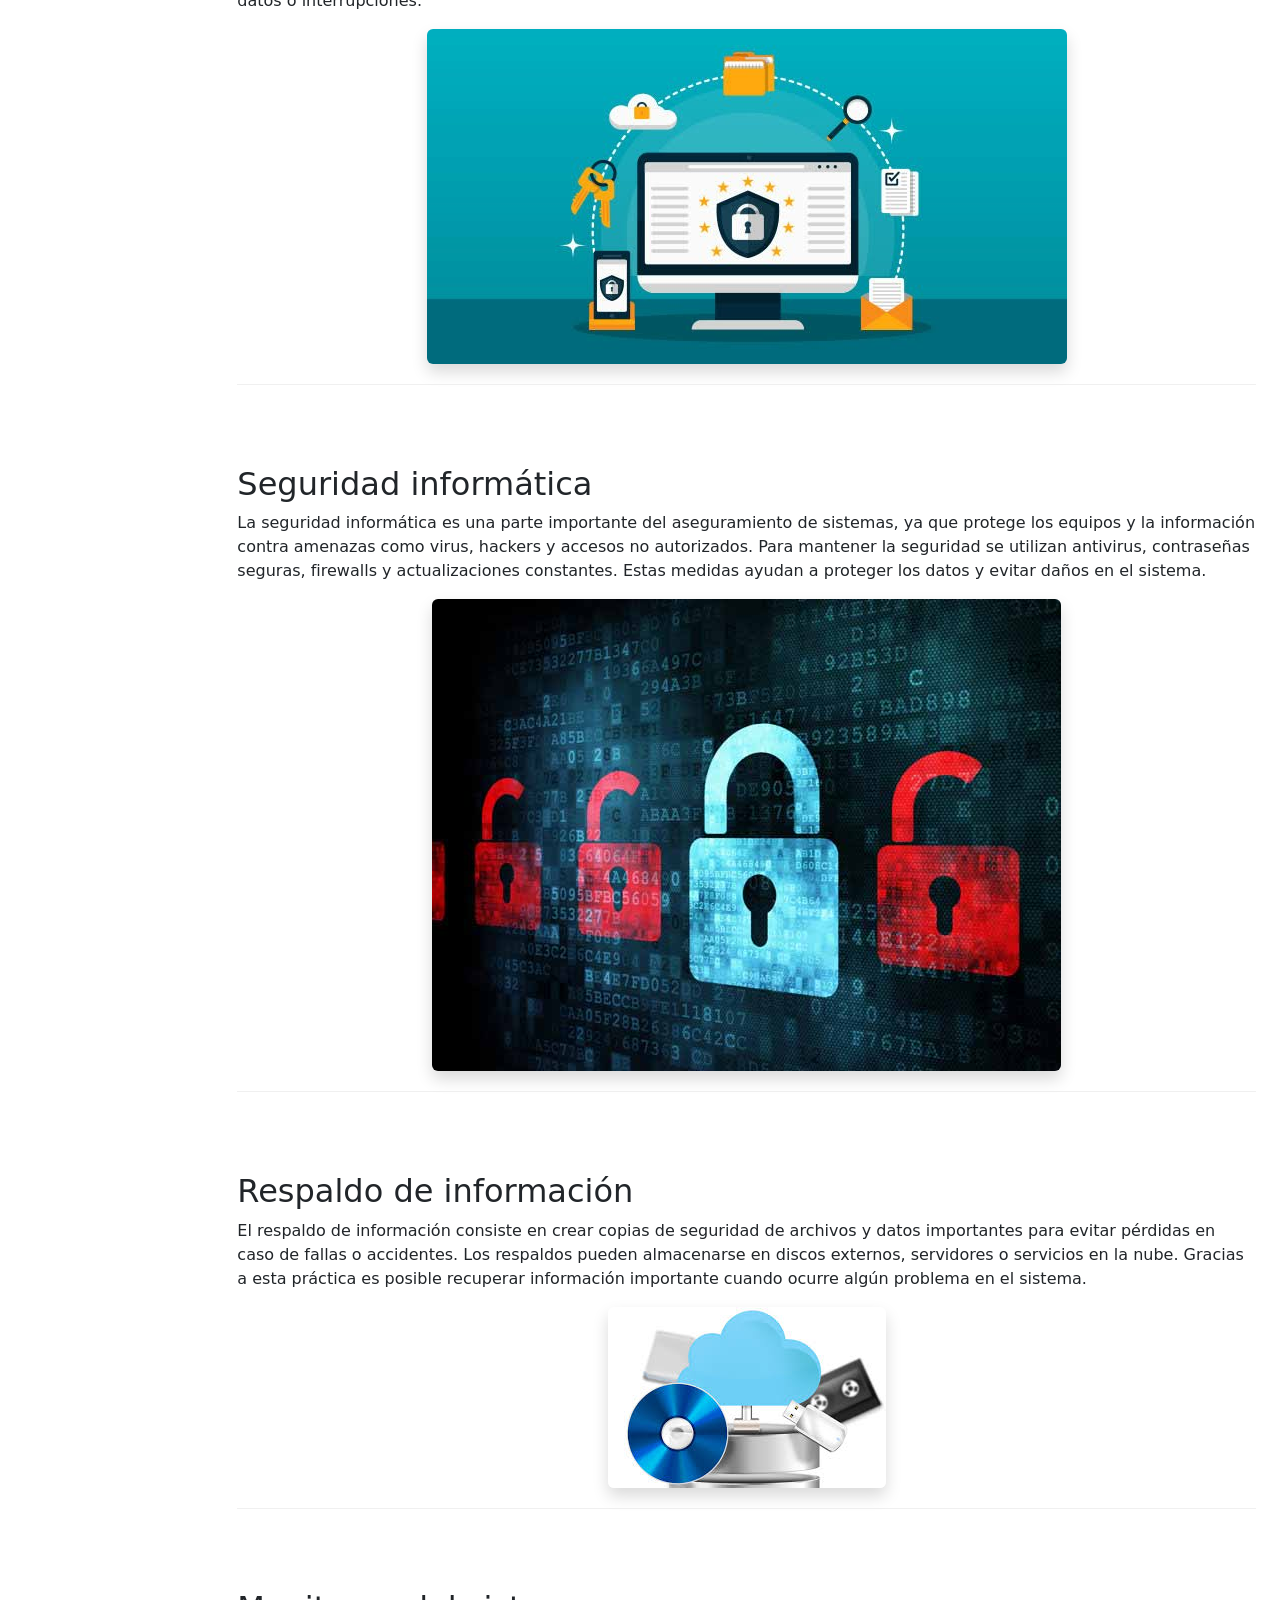
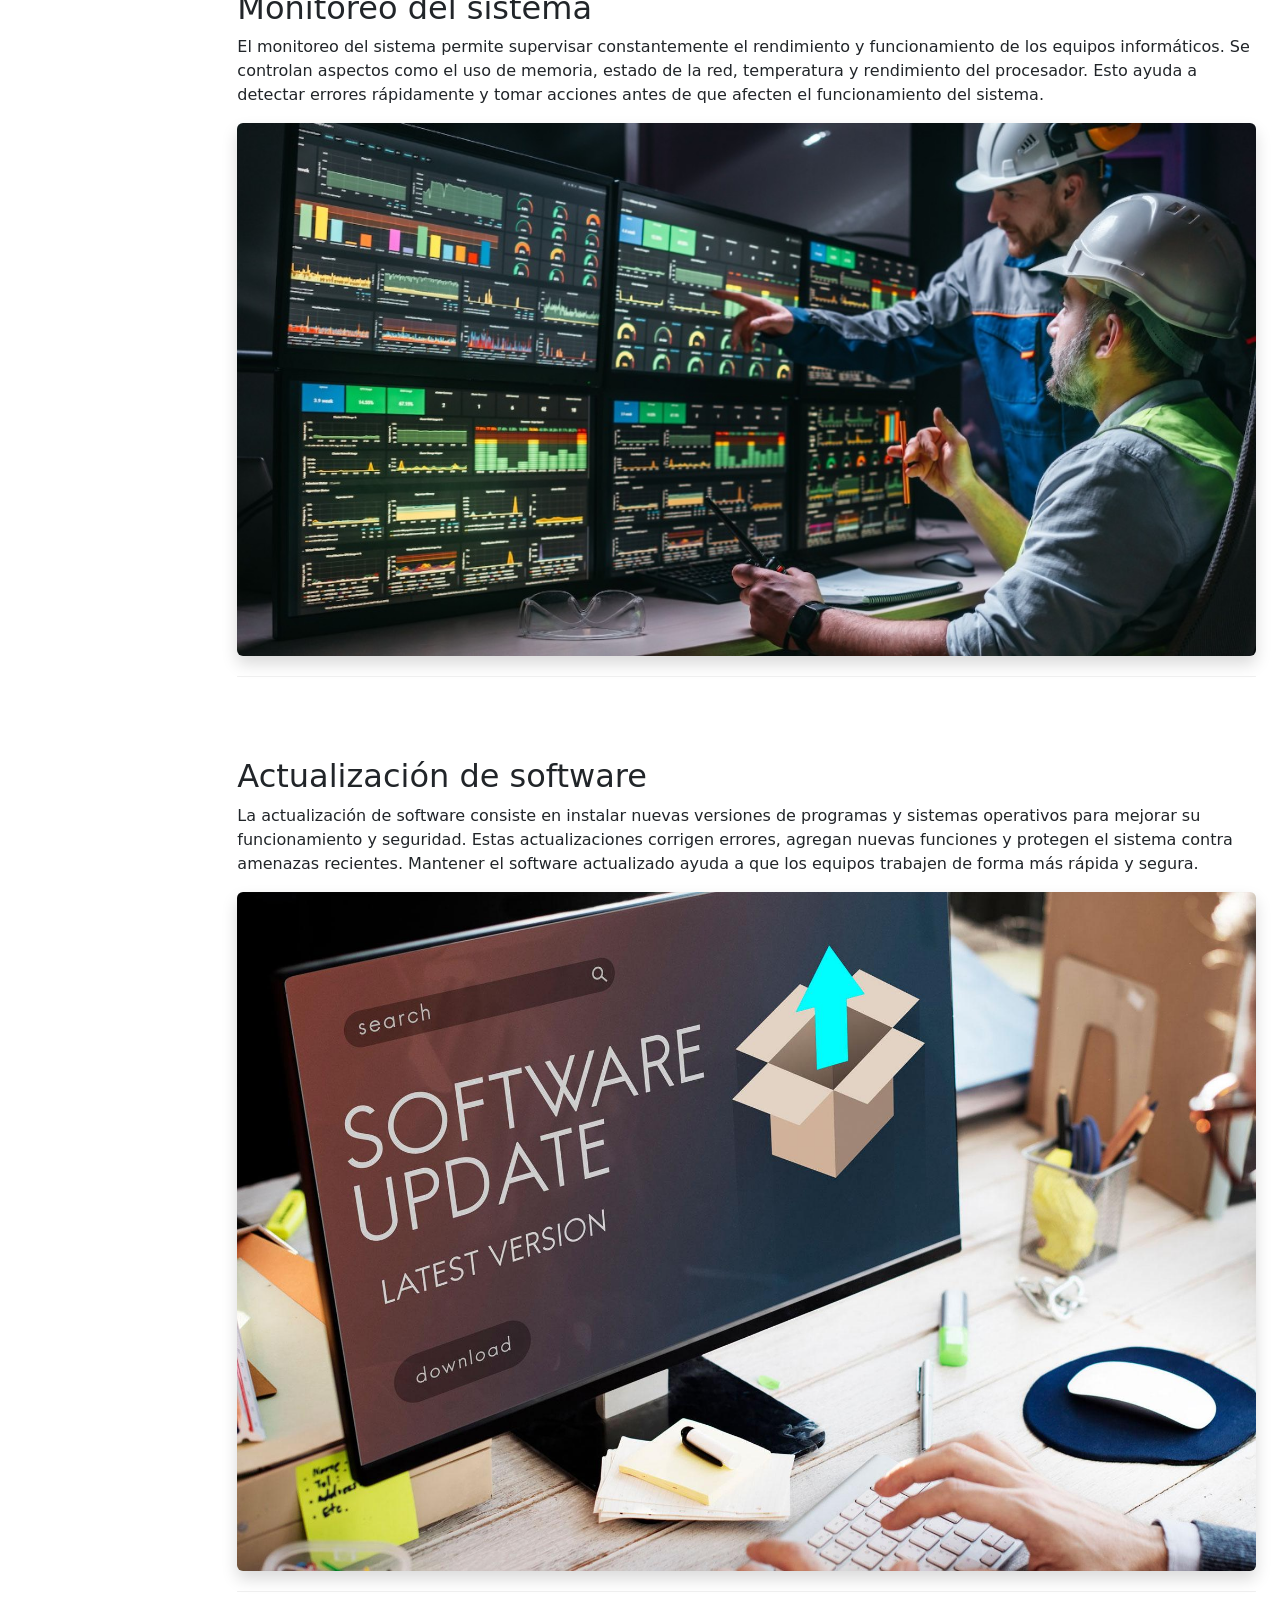
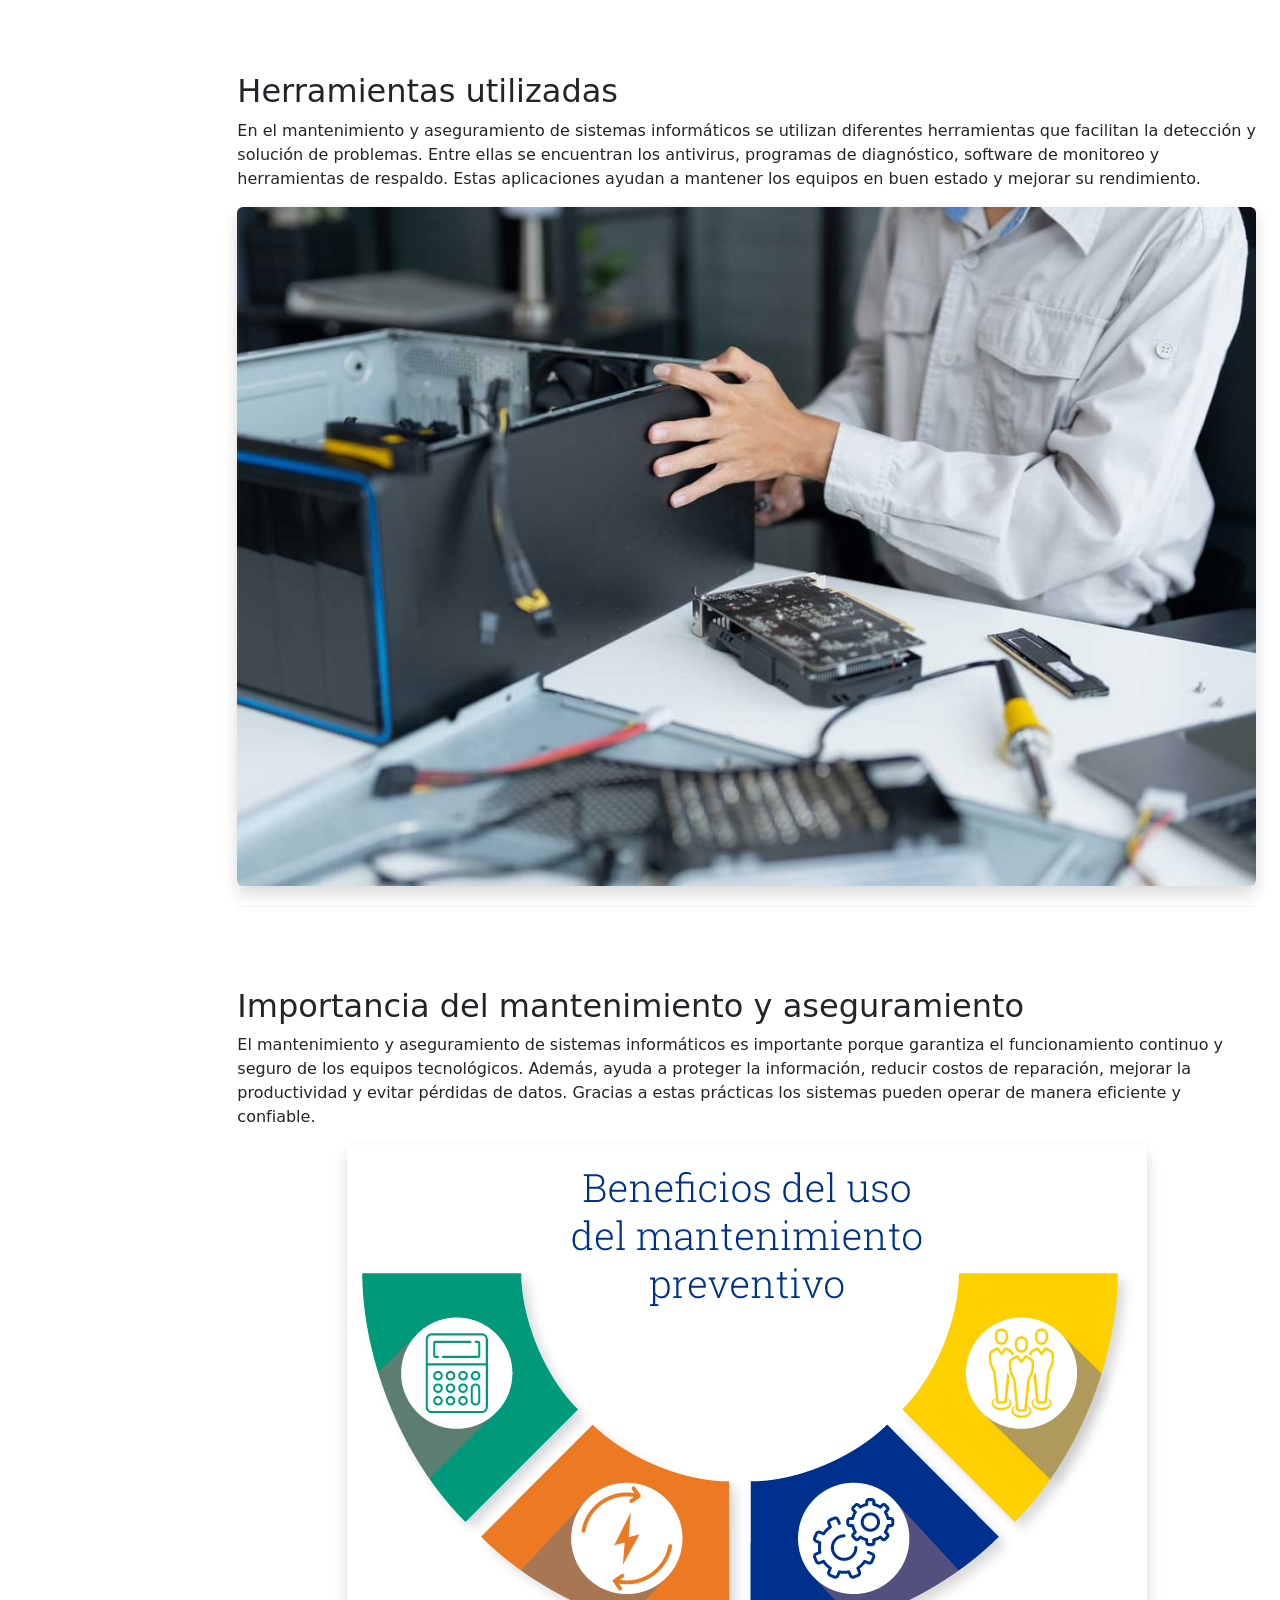
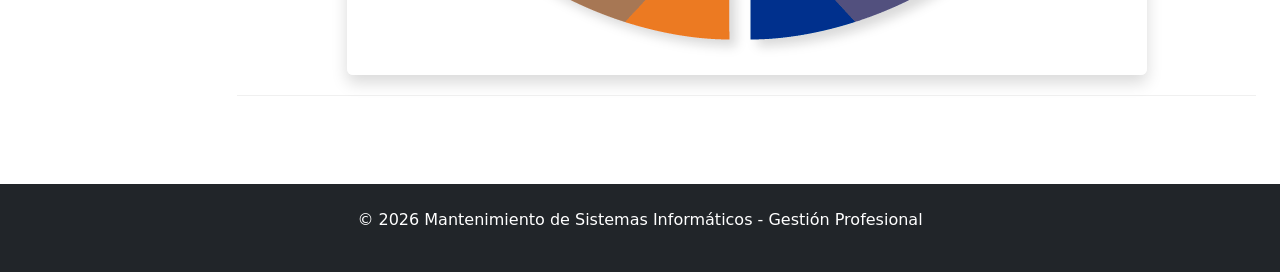
==== commit 9fb35f1a: "Ultima actualizacion temporal" ====
--- a/index.html
+++ b/index.html
@@ -1,464 +1,216 @@
-<!-- <!DOCTYPE html> le dice al navegador
-     que este archivo es una página HTML -->
 <!DOCTYPE html>
-
-<!-- html es el inicio de toda la página -->
-
-<!-- lang="es" significa que el idioma
-     de la página es español -->
 <html lang="es">
-
-<!-- =========================
-     1. CONFIGURACIÓN (HEAD)
-========================= -->
-
-<!-- head contiene configuraciones
-     invisibles de la página -->
 <head>
-
-    <!-- meta sirve para dar información
-         importante al navegador -->
     <meta charset="UTF-8">
-
-    <!-- charset="UTF-8" permite usar:
-         tildes, ñ y símbolos especiales -->
-
-    <!-- viewport ayuda a que la página
-         se adapte a celulares -->
-    <meta name="viewport"
-          content="width=device-width, initial-scale=1.0">
-
-    <!-- width=device-width hace que 
-         la página use el ancho del dispositivo -->
-
-    <!-- initial-scale=1.0 controla
-         el tamaño inicial -->
-
-    <!-- title es el nombre que aparece
-         en la pestaña del navegador -->
-    <title>Mi Página Sencilla</title>
-
-    <!-- Bootstrap CSS -->
-
-    <!-- link conecta archivos externos -->
-
-    <!-- href contiene el enlace del archivo -->
-
-    <!-- rel="stylesheet" significa
-         que el archivo es de estilos CSS -->
-
-    <!-- Bootstrap es una librería
-         que ayuda a crear páginas bonitas -->
-    <link href="https://cdn.jsdelivr.net/npm/bootstrap@5.3.8/dist/css/bootstrap.min.css"
-          rel="stylesheet">
-
-    <!-- CSS propio -->
-
-    <!-- Este link conecta tu archivo CSS
-         llamado style.css -->
-    <link rel="stylesheet" href="style.css">
-
-<!-- Fin del head -->
+    <meta name="viewport" content="width=device-width, initial-scale=1.0">
+    <title>Mantenimiento y aseguramiento de la operación del sistema informático</title>
+    <link href="https://cdn.jsdelivr.net/npm/bootstrap@5.3.3/dist/css/bootstrap.min.css" rel="stylesheet">
+    <style>
+        /* Configuración de la barra lateral */
+        @media (min-width: 768px) {
+            .sidebar {
+                position: sticky;
+                top: 20px;
+                height: calc(100vh - 40px);
+                overflow-y: auto;
+                border-right: 1px solid #dee2e6;
+            }
+        }
+        .nav-link { color: #0d6efd; font-weight: 500; }
+        .nav-link:hover { background-color: #e9ecef; border-radius: 5px; }
+        section { padding-top: 40px; margin-bottom: 40px; border-bottom: 1px solid #f0f0f0; padding-bottom: 20px; }
+        header { background-color: #212529; color: white; }
+    </style>
 </head>
 
-<!-- =========================
-     2. CUERPO DE LA PÁGINA
-========================= -->
-
-<!-- body contiene TODO lo visible
-     de la página -->
 <body>
-
-    <!-- =========================
-         3. ENCABEZADO
-    ========================= -->
-
-    <!-- header es la parte de arriba
-         de la página -->
-    <header class="text-center p-3">
-
-        <!-- class agrega estilos -->
-
-        <!-- text-center centra el texto -->
-
-        <!-- p-3 agrega espacio interno -->
-
-        <!-- h1 es el título principal -->
-        <h1>Bienvenido a mi página web</h1>
-
-        <!-- =========================
-             4. MENÚ (DROPDOWN)
-        ========================= -->
-
-        <!-- div sirve para crear cajas
-             o dividir contenido -->
+    <header class="text-center p-4">
+        <h1>Mantenimiento y aseguramiento de la operación del sistema informático</h1>
         <div class="dropdown mt-3">
-
-            <!-- dropdown crea un menú desplegable -->
-
-            <!-- mt-3 agrega espacio arriba -->
-
-            <!-- button crea un botón -->
-            <button class="btn btn-secondary dropdown-toggle"
-                    type="button"
-                    data-bs-toggle="dropdown">
-
-                <!-- btn crea estilo de botón -->
-
-                <!-- btn-secondary agrega color -->
-
-                <!-- dropdown-toggle activa
-                     el menú desplegable -->
-
-                <!-- type="button" indica
-                     que es un botón -->
-
-                <!-- data-bs-toggle="dropdown"
-                     activa el menú desplegable
-                     de Bootstrap -->
-
-                <!-- Texto visible del botón -->
-                Menú
+            <button class="btn btn-outline-light dropdown-toggle" type="button" data-bs-toggle="dropdown">
+                Navegación Externa
             </button>
-
-            <!-- ul significa lista -->
             <ul class="dropdown-menu">
-
-                <!-- li significa elemento
-                     de la lista -->
-                <li>
-
-                    <!-- a crea enlaces -->
-
-                    <!-- dropdown-item da estilo
-                         a cada opción -->
-
-                    <!-- href="#que-es"
-                         lleva a la sección
-                         llamada que-es -->
-                    <a class="dropdown-item" href="#que-es">
-
-                        ¿Qué es el mantenimiento de sistemas informáticos?
-                    </a>
-                </li>
-
-                <li>
-                    <a class="dropdown-item" href="#mantenimiento-preventivo">
-
-                        Mantenimiento preventivo
-                    </a>
-                </li>
-
-                <li>
-                    <a class="dropdown-item" href="#mantenimiento-correctivo">
-
-                        Mantenimiento correctivo
-                    </a>
-                </li>
-
-                <li>
-                    <a class="dropdown-item" href="#mantenimiento-predictivo">
-
-                        Mantenimiento predictivo
-                    </a>
-                </li>
-
-                <li>
-                    <a class="dropdown-item" href="#aseguramiento">
-
-                        Aseguramiento de la operación del sistema informático
-                    </a>
-                </li>
-
-                <li>
-                    <a class="dropdown-item" href="#seguridad">
-
-                        Seguridad informática
-                    </a>
-                </li>
-
-                <li>
-                    <a class="dropdown-item" href="#respaldo">
-
-                        Respaldo de información
-                    </a>
-                </li>
-
-                <li>
-                    <a class="dropdown-item" href="#monitoreo">
-
-                        Monitoreo del sistema
-                    </a>
-                </li>
-
-                <li>
-                    <a class="dropdown-item" href="#actualizacion">
-
-                        Actualización de software
-                    </a>
-                </li>
-
-                <li>
-                    <a class="dropdown-item" href="#herramientas">
-
-                        Herramientas utilizadas
-                    </a>
-                </li>
-
-                <li>
-                    <a class="dropdown-item" href="#importancia">
-
-                        Importancia del mantenimiento y aseguramiento
-                    </a>
-                </li>
-
-            <!-- Fin de la lista -->
+                <li><a class="dropdown-item" href="index.html">Inicio</a></li>
+                <li><a class="dropdown-item" href="contact.html">Contacto</a></li>
             </ul>
-
-        <!-- Fin del menú -->
         </div>
-
-    <!-- Fin del encabezado -->
     </header>
 
-    <!-- =========================
-         5. CONTENIDO PRINCIPAL
-    ========================= -->
-
-    <!-- main representa el contenido principal -->
-    <main class="container mt-4">
-
-        <!-- container centra el contenido -->
-
-        <!-- mt-4 agrega espacio arriba -->
-
-        <!-- =========================
-             ¿QUÉ ES?
-        ========================= -->
-
-        <!-- section crea una sección -->
-
-        <!-- id sirve como identificador -->
-
-        <!-- class="mb-3"
-             agrega espacio abajo -->
-        <section id="que-es" class="mb-3">
-
-            <!-- h2 es un subtítulo -->
-            <h2>¿Qué es el mantenimiento de sistemas informáticos?</h2>
-
-            <!-- p significa párrafo -->
-            <p>
-                El mantenimiento de sistemas informáticos es el conjunto de actividades 
+    <div class="container-fluid mt-4">
+        <div class="row">
+            <!-- BARRA DE NAVEGACIÓN LATERAL -->
+            <nav class="col-md-3 col-lg-2 d-md-block bg-light sidebar mb-4">
+                <div class="p-3">
+                    <h5 class="text-uppercase text-muted small fw-bold">Índice de Temas</h5>
+                    <ul class="nav flex-column">
+                        <li class="nav-item"><a class="nav-link" href="#que-es">¿Qué es?</a></li>
+                        <li class="nav-item"><a class="nav-link" href="#mantenimiento-preventivo">M. Preventivo</a></li>
+                        <li class="nav-item"><a class="nav-link" href="#mantenimiento-correctivo">M. Correctivo</a></li>
+                        <li class="nav-item"><a class="nav-link" href="#mantenimiento-predictivo">M. Predictivo</a></li>
+                        <li class="nav-item"><a class="nav-link" href="#aseguramiento">Aseguramiento</a></li>
+                        <li class="nav-item"><a class="nav-link" href="#seguridad">Seguridad Informática</a></li>
+                        <li class="nav-item"><a class="nav-link" href="#respaldo">Respaldo de Datos</a></li>
+                        <li class="nav-item"><a class="nav-link" href="#monitoreo">Monitoreo</a></li>
+                        <li class="nav-item"><a class="nav-link" href="#actualizacion">Actualización</a></li>
+                        <li class="nav-item"><a class="nav-link" href="#herramientas">Herramientas</a></li>
+                        <li class="nav-item"><a class="nav-link" href="#importancia">Importancia</a></li>
+                    </ul>
+                </div>
+            </nav>
+
+            <!-- CONTENIDO PRINCIPAL -->
+            <main class="col-md-9 ms-sm-auto col-lg-10 px-md-4">
+                
+                <section id="que-es">
+                    <h2>¿Qué es el mantenimiento de sistemas informáticos?</h2>
+                    <p> El mantenimiento de sistemas informáticos es el conjunto de actividades
                 realizadas para garantizar el correcto funcionamiento de computadoras,
-                redes, programas y dispositivos tecnológicos. Estas acciones permiten 
-                prevenir fallas, corregir errores y mejorar el rendimiento de los equipos, 
-                asegurando que trabajen de forma eficiente y segura. También ayuda a 
-                prolongar la vida útil del hardware y software, evitando daños que puedan 
+                redes, programas y dispositivos tecnológicos. Estas acciones permiten
+                prevenir fallas, corregir errores y mejorar el rendimiento de los equipos,
+                asegurando que trabajen de forma eficiente y segura. También ayuda a
+                prolongar la vida útil del hardware y software, evitando daños que puedan
                 afectar las actividades de una empresa o usuario.
-            </p>
-        </section>
-
-        <!-- =========================
-             MANTENIMIENTO PREVENTIVO
-        ========================= -->
-
-        <section id="mantenimiento-preventivo" class="mb-3">
-
-            <!-- id identifica esta sección -->
-
-            <!-- mb-3 agrega espacio abajo -->
-
-            <h2>Mantenimiento preventivo</h2>
-
-            <p>
-                El mantenimiento preventivo consiste en realizar revisiones 
-                y cuidados periódicos antes de que aparezcan problemas en el sistema informático. 
-                Incluye actividades como limpieza de equipos, actualización de programas, revisión 
-                de cables, eliminación de archivos innecesarios y análisis con antivirus. Su principal 
-                objetivo es reducir el riesgo de fallas y mantener el sistema funcionando correctamente 
-                durante más tiempo.
-            </p>
-        </section>
-
-        <!-- =========================
-             MANTENIMIENTO CORRECTIVO
-        ========================= -->
-
-        <section id="mantenimiento-correctivo" class="mb-3">
-
-            <h2>Mantenimiento correctivo</h2>
-
-            <p>
-                El mantenimiento correctivo se realiza cuando el sistema ya presenta 
-                una falla o daño que afecta su funcionamiento. Este tipo de mantenimiento busca solucionar 
-                problemas como virus, errores del sistema, daños en componentes o pérdida de información. 
-                Gracias a estas reparaciones se logra restablecer el funcionamiento normal de los equipos 
-                y evitar que los problemas empeoren.
-            </p>
-        </section>
-
-        <!-- =========================
-             MANTENIMIENTO PREDICTIVO
-        ========================= -->
-
-        <section id="mantenimiento-predictivo" class="mb-3">
-
-            <h2>Mantenimiento predictivo</h2>
-
-            <p>
-                El mantenimiento predictivo se basa en el monitoreo constante del estado 
-                de los equipos para detectar posibles fallas antes de que ocurran. Para ello se utilizan 
-                herramientas de diagnóstico y programas que analizan el rendimiento del sistema, la temperatura 
-                y el estado de los componentes. Este mantenimiento permite prevenir interrupciones y reducir 
-                gastos de reparación inesperados.
-            </p>
-        </section>
-
-        <!-- =========================
-             ASEGURAMIENTO DEL SISTEMA
-        ========================= -->
-
-        <section id="aseguramiento" class="mb-3">
-
-            <h2>Aseguramiento de la operación del sistema informático</h2>
-
-            <p>
-                El aseguramiento de la operación del sistema informático consiste en aplicar 
-                medidas y procedimientos que garanticen el funcionamiento continuo, seguro y eficiente de los 
-                sistemas tecnológicos. Su finalidad es proteger la información, mantener la estabilidad de 
-                la red y asegurar que los servicios informáticos estén disponibles cuando se necesiten, 
-                evitando pérdidas de datos o interrupciones.
-            </p>
-        </section>
-
-        <!-- =========================
-             SEGURIDAD INFORMÁTICA
-        ========================= -->
-
-        <section id="seguridad" class="mb-3">
-
-            <h2>Seguridad informática</h2>
-
-            <p>
-                La seguridad informática es una parte importante del aseguramiento de sistemas, 
-                ya que protege los equipos y la información contra amenazas como virus, hackers y accesos no 
-                autorizados. Para mantener la seguridad se utilizan antivirus, contraseñas seguras, firewalls 
-                y actualizaciones constantes. Estas medidas ayudan a proteger los datos y evitar daños en el 
-                sistema.
-            </p>
-        </section>
-
-        <!-- =========================
-             RESPALDO DE INFORMACIÓN
-        ========================= -->
-
-        <section id="respaldo" class="mb-3">
-
-            <h2>Respaldo de información</h2>
-
-            <p>
-                El respaldo de información consiste en crear copias de seguridad de archivos 
-                y datos importantes para evitar pérdidas en caso de fallas o accidentes. Los respaldos pueden 
-                almacenarse en discos externos, servidores o servicios en la nube. Gracias a esta práctica es 
-                posible recuperar información importante cuando ocurre algún problema en el sistema.
-            </p>
-        </section>
-
-        <!-- =========================
-             MONITOREO DEL SISTEMA
-        ========================= -->
-
-        <section id="monitoreo" class="mb-3">
-
-            <h2>Monitoreo del sistema</h2>
-
-            <p>
-                El monitoreo del sistema permite supervisar constantemente el rendimiento y 
-                funcionamiento de los equipos informáticos. Se controlan aspectos como el uso de memoria, 
-                estado de la red, temperatura y rendimiento del procesador. Esto ayuda a detectar errores 
-                rápidamente y tomar acciones antes de que afecten el funcionamiento del sistema.
-            </p>
-        </section>
-
-        <!-- =========================
-             ACTUALIZACIÓN DE SOFTWARE
-        ========================= -->
-
-        <section id="actualizacion" class="mb-3">
-
-            <h2>Actualización de software</h2>
-
-            <p>
-                La actualización de software consiste en instalar nuevas versiones de programas 
-                y sistemas operativos para mejorar su funcionamiento y seguridad. Estas actualizaciones corrigen 
-                errores, agregan nuevas funciones y protegen el sistema contra amenazas recientes. Mantener el 
-                software actualizado ayuda a que los equipos trabajen de forma más rápida y segura.
-            </p>
-        </section>
-
-        <!-- =========================
-             HERRAMIENTAS UTILIZADAS
-        ========================= -->
-
-        <section id="herramientas" class="mb-3">
-
-            <h2>Herramientas utilizadas</h2>
-
-            <p>
-                En el mantenimiento y aseguramiento de sistemas informáticos se utilizan diferentes 
-                herramientas que facilitan la detección y solución de problemas. Entre ellas se encuentran los antivirus, 
-                programas de diagnóstico, software de monitoreo y herramientas de respaldo. Estas aplicaciones ayudan a 
-                mantener los equipos en buen estado y mejorar su rendimiento.
-            </p>
-        </section>
-
-        <!-- =========================
-             IMPORTANCIA
-        ========================= -->
-
-        <section id="importancia" class="mb-3">
-
-            <h2>Importancia del mantenimiento y aseguramiento</h2>
-
-            <p>
-                El mantenimiento y aseguramiento de sistemas informáticos es importante porque garantiza 
-                el funcionamiento continuo y seguro de los equipos tecnológicos. Además, ayuda a proteger la información, 
-                reducir costos de reparación, mejorar la productividad y evitar pérdidas de datos. Gracias a estas prácticas 
-                los sistemas pueden operar de manera eficiente y confiable.
-            </p>
-        </section>
-
-    <!-- Fin del contenido principal -->
-    </main>
-
-    <!-- =========================
-         6. PIE DE PÁGINA
-    ========================= -->
-
-    <!-- footer es la parte de abajo -->
-    <footer class="text-center p-3">
-
-        <p>
-
-            <!-- &copy; crea el símbolo © -->
-            &copy; 2026 Mi Página Web
-
-        </p>
+                </p>
+                    <div class="text-center mt-3">
+                        <img src="img/mantenimiento-informatico.jpg" class="img-fluid rounded shadow" alt="Mantenimiento General">
+                    </div>
+                </section>
+
+                <section id="mantenimiento-preventivo">
+                    <h2>Mantenimiento preventivo</h2>
+                    <p>
+                        El mantenimiento preventivo consiste en realizar revisiones
+                y cuidados periódicos antes de que aparezcan problemas en el sistema informático.
+                Incluye actividades como limpieza de equipos, actualización de programas, revisión
+                de cables, eliminación de archivos innecesarios y análisis con antivirus. Su principal
+                objetivo es reducir el riesgo de fallas y mantener el sistema funcionando correctamente
+                durante más tiempo                    </p>
+                    <div class="text-center mt-3">
+                        <img src="img/services-web-development-services-380x380.png" class="img-fluid rounded shadow" alt="Mantenimiento Preventivo">
+                    </div>
+                </section>
+
+                <section id="mantenimiento-correctivo">
+                    <h2>Mantenimiento correctivo</h2>
+                    <p>
+                        El mantenimiento correctivo se realiza cuando el sistema ya presenta
+                una falla o daño que afecta su funcionamiento. Este tipo de mantenimiento busca solucionar
+                problemas como virus, errores del sistema, daños en componentes o pérdida de información.
+                Gracias a estas reparaciones se logra restablecer el funcionamiento normal de los equipos
+                y evitar que los problemas empeoren.</p>
+                    <div class="text-center mt-3">
+                        <img src="img/MantenimientoPreventivo (1).png" class="img-fluid rounded shadow" alt="Mantenimiento Correctivo">
+                    </div>
+                </section>
+
+                <section id="mantenimiento-predictivo">
+                    <h2>Mantenimiento predictivo</h2>
+                    <p>
+                    El mantenimiento predictivo se basa en el monitoreo constante del estado
+                de los equipos para detectar posibles fallas antes de que ocurran. Para ello se utilizan
+                herramientas de diagnóstico y programas que analizan el rendimiento del sistema, la temperatura
+                y el estado de los componentes. Este mantenimiento permite prevenir interrupciones y reducir
+                gastos de reparación inesperados.                    </p>
+                    <div class="text-center mt-3">
+                        <img src="img/mantenimiento predictivo.jpeg" class="img-fluid rounded shadow" alt="Mantenimiento Predictivo">
+                    </div>
+                </section>
+
+                <section id="aseguramiento">
+                    <h2>Aseguramiento de la operación del sistema informático</h2>
+                    <p>
+                        El aseguramiento de la operación del sistema informático consiste en aplicar
+                medidas y procedimientos que garanticen el funcionamiento continuo, seguro y eficiente de los
+                sistemas tecnológicos. Su finalidad es proteger la información, mantener la estabilidad de
+                la red y asegurar que los servicios informáticos estén disponibles cuando se necesiten,
+                evitando pérdidas de datos o interrupciones.</p>
+                    <div class="text-center mt-3">
+                        <img src="img/Aseguramiento de la operación del sistema informático.jpg" class="img-fluid rounded shadow" alt="Aseguramiento">
+                    </div>
+                </section>
+
+                <section id="seguridad">
+                    <h2>Seguridad informática</h2>
+                    <p>
+                        La seguridad informática es una parte importante del aseguramiento de sistemas,
+                ya que protege los equipos y la información contra amenazas como virus, hackers y accesos no
+                autorizados. Para mantener la seguridad se utilizan antivirus, contraseñas seguras, firewalls
+                y actualizaciones constantes. Estas medidas ayudan a proteger los datos y evitar daños en el
+                sistema.</p>
+                    <div class="text-center mt-3">
+                        <img src="img/seguridad.jpg" class="img-fluid rounded shadow" alt="Seguridad Informática">
+                    </div>
+                </section>
+
+                <section id="respaldo">
+                    <h2>Respaldo de información</h2>
+                    <p>
+                        El respaldo de información consiste en crear copias de seguridad de archivos
+                y datos importantes para evitar pérdidas en caso de fallas o accidentes. Los respaldos pueden
+                almacenarse en discos externos, servidores o servicios en la nube. Gracias a esta práctica es
+                posible recuperar información importante cuando ocurre algún problema en el sistema.                    </p>
+                    <div class="text-center mt-3">
+                        <img src="img/images.jpeg" class="img-fluid rounded shadow" alt="Respaldo">
+                    </div>
+                </section>
+
+                <section id="monitoreo">
+                    <h2>Monitoreo del sistema</h2>
+                    <p>
+                    El monitoreo del sistema permite supervisar constantemente el rendimiento y
+                funcionamiento de los equipos informáticos. Se controlan aspectos como el uso de memoria,
+                estado de la red, temperatura y rendimiento del procesador. Esto ayuda a detectar errores
+                rápidamente y tomar acciones antes de que afecten el funcionamiento del sistema.                    </p>
+                    <div class="text-center mt-3">
+                        <img src="img/Monitoreo del sistema.jpg" class="img-fluid rounded shadow" alt="Monitoreo">
+                    </div>
+                </section>
+
+                <section id="actualizacion">
+                    <h2>Actualización de software</h2>
+                    <p>
+                        La actualización de software consiste en instalar nuevas versiones de programas
+                y sistemas operativos para mejorar su funcionamiento y seguridad. Estas actualizaciones corrigen
+                errores, agregan nuevas funciones y protegen el sistema contra amenazas recientes. Mantener el
+                software actualizado ayuda a que los equipos trabajen de forma más rápida y segura.                    </p>
+                    <div class="text-center mt-3">
+                        <img src="img/Actualización de softwar.jpg" class="img-fluid rounded shadow" alt="Actualizaciones">
+                    </div>
+                </section>
+
+                <section id="herramientas">
+                    <h2>Herramientas utilizadas</h2>
+                    <p>
+                        En el mantenimiento y aseguramiento de sistemas informáticos se utilizan diferentes
+                herramientas que facilitan la detección y solución de problemas. Entre ellas se encuentran los antivirus,
+                programas de diagnóstico, software de monitoreo y herramientas de respaldo. Estas aplicaciones ayudan a
+                mantener los equipos en buen estado y mejorar su rendimiento.                   </p>
+                    <div class="text-center mt-3">
+                        <img src="img/herrramientas.jpg" class="img-fluid rounded shadow" alt="Herramientas">
+                    </div>
+                </section>
+
+                <section id="importancia">
+                    <h2>Importancia del mantenimiento y aseguramiento</h2>
+                    <p>
+                        El mantenimiento y aseguramiento de sistemas informáticos es importante porque garantiza
+                el funcionamiento continuo y seguro de los equipos tecnológicos. Además, ayuda a proteger la información,
+                reducir costos de reparación, mejorar la productividad y evitar pérdidas de datos. Gracias a estas prácticas
+                los sistemas pueden operar de manera eficiente y confiable.                    </p>
+                    <div class="text-center mt-3">
+                        <img src="img/importancia.png" class="img-fluid rounded shadow" alt="Importancia">
+                    </div>
+                </section>
+                
+            </main>
+        </div>
+    </div>
+
+    <footer class="text-center p-4 bg-dark text-white mt-5">
+        <p>&copy; 2026 Mantenimiento de Sistemas Informáticos - Gestión Profesional</p>
     </footer>
 
-    <!-- =========================
-         7. SCRIPTS (BOOTSTRAP)
-    ========================= -->
-
-    <!-- script conecta JavaScript -->
-
-    <!-- Este script hace funcionar
-         el menú desplegable -->
-    <script src="https://cdn.jsdelivr.net/npm/bootstrap@5.3.8/dist/js/bootstrap.bundle.min.js"></script>
-
-<!-- Fin del body -->
+    <script src="https://cdn.jsdelivr.net/npm/bootstrap@5.3.3/dist/js/bootstrap.bundle.min.js"></script>
 </body>
-
-<!-- Fin del documento HTML -->
 </html>
